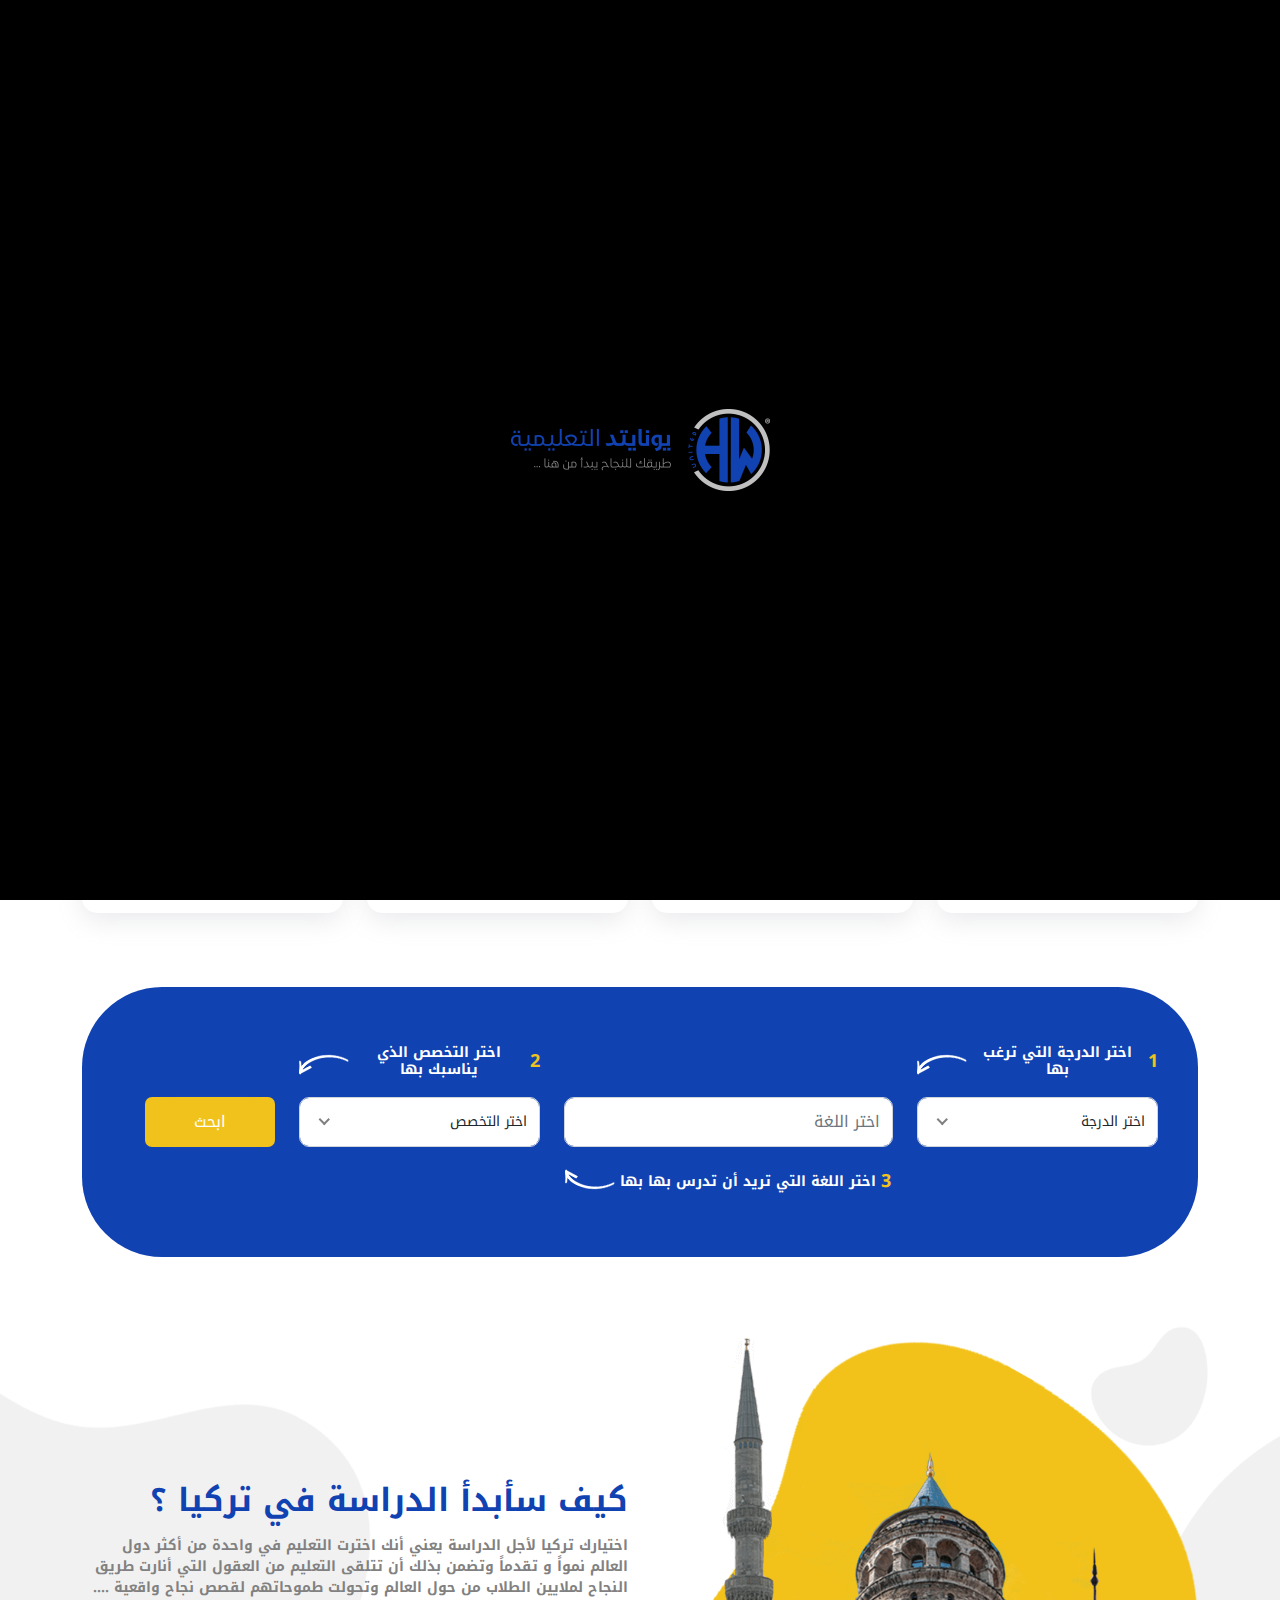
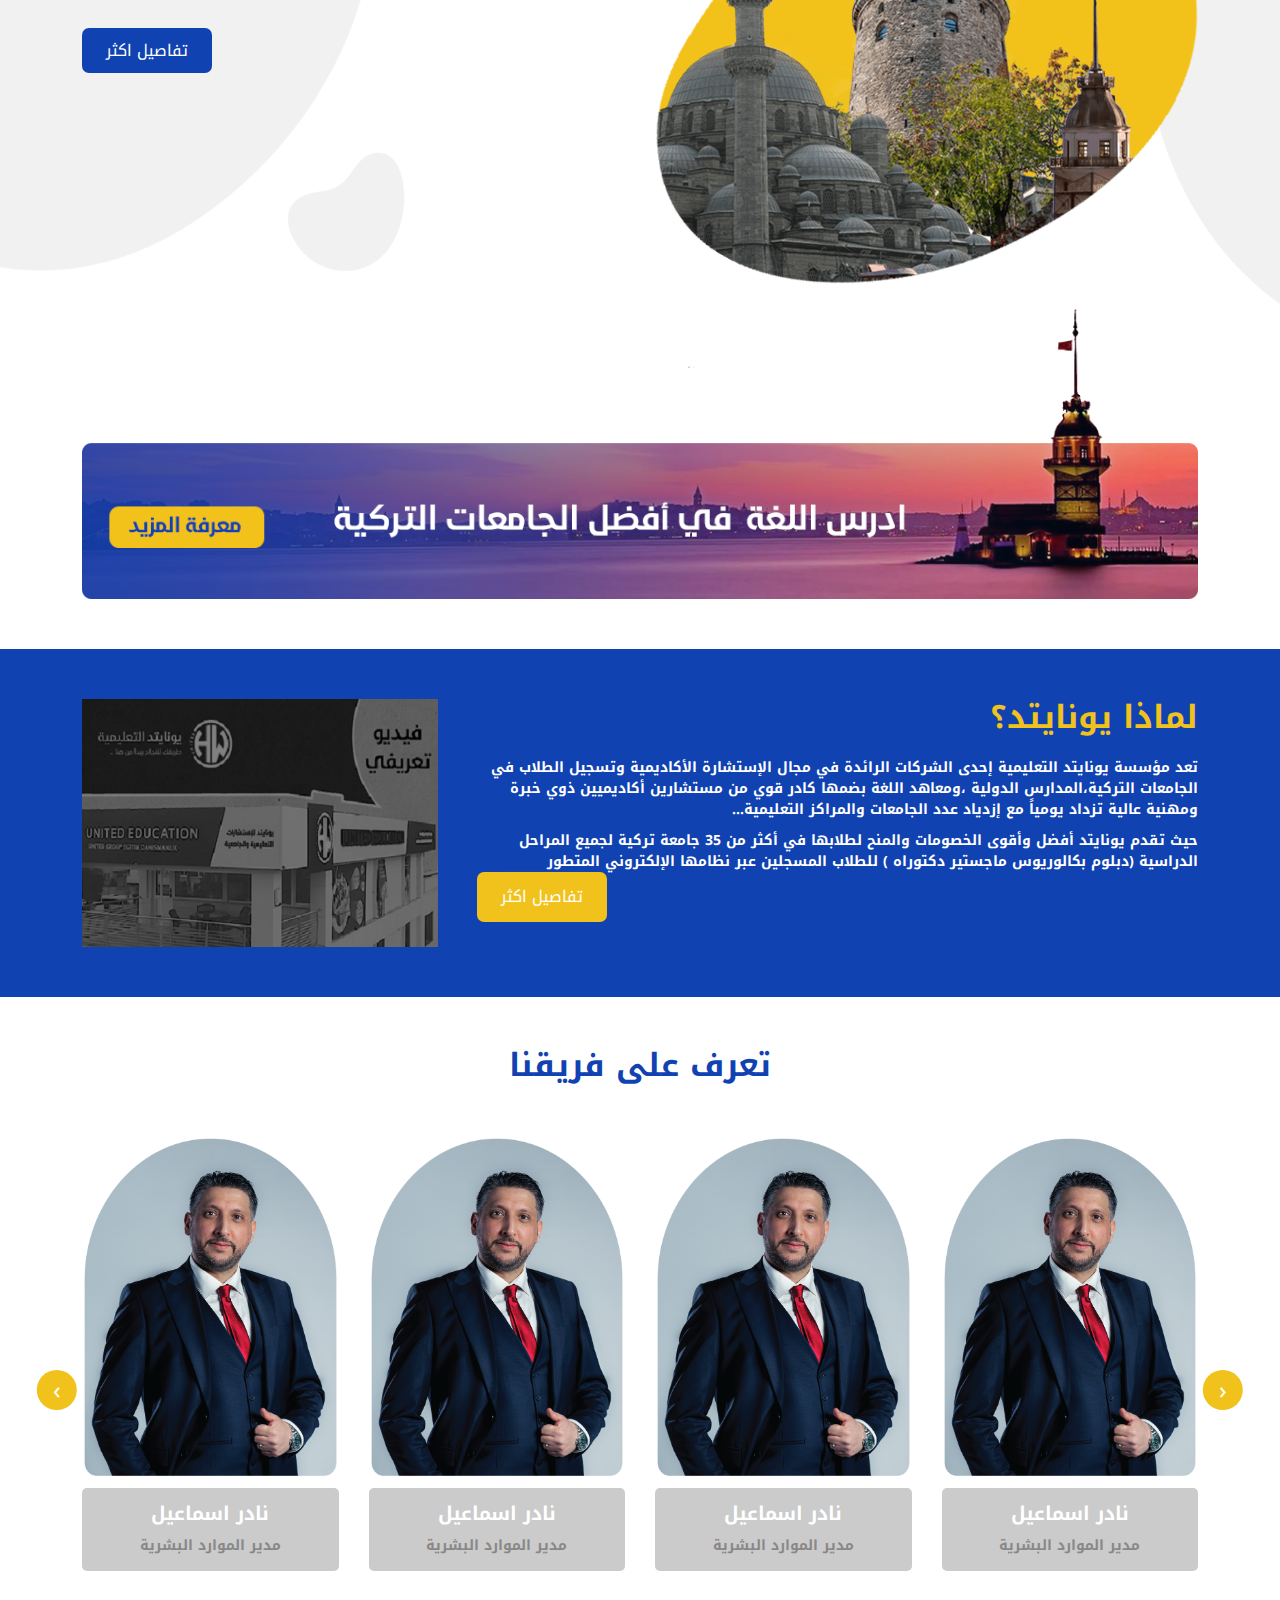
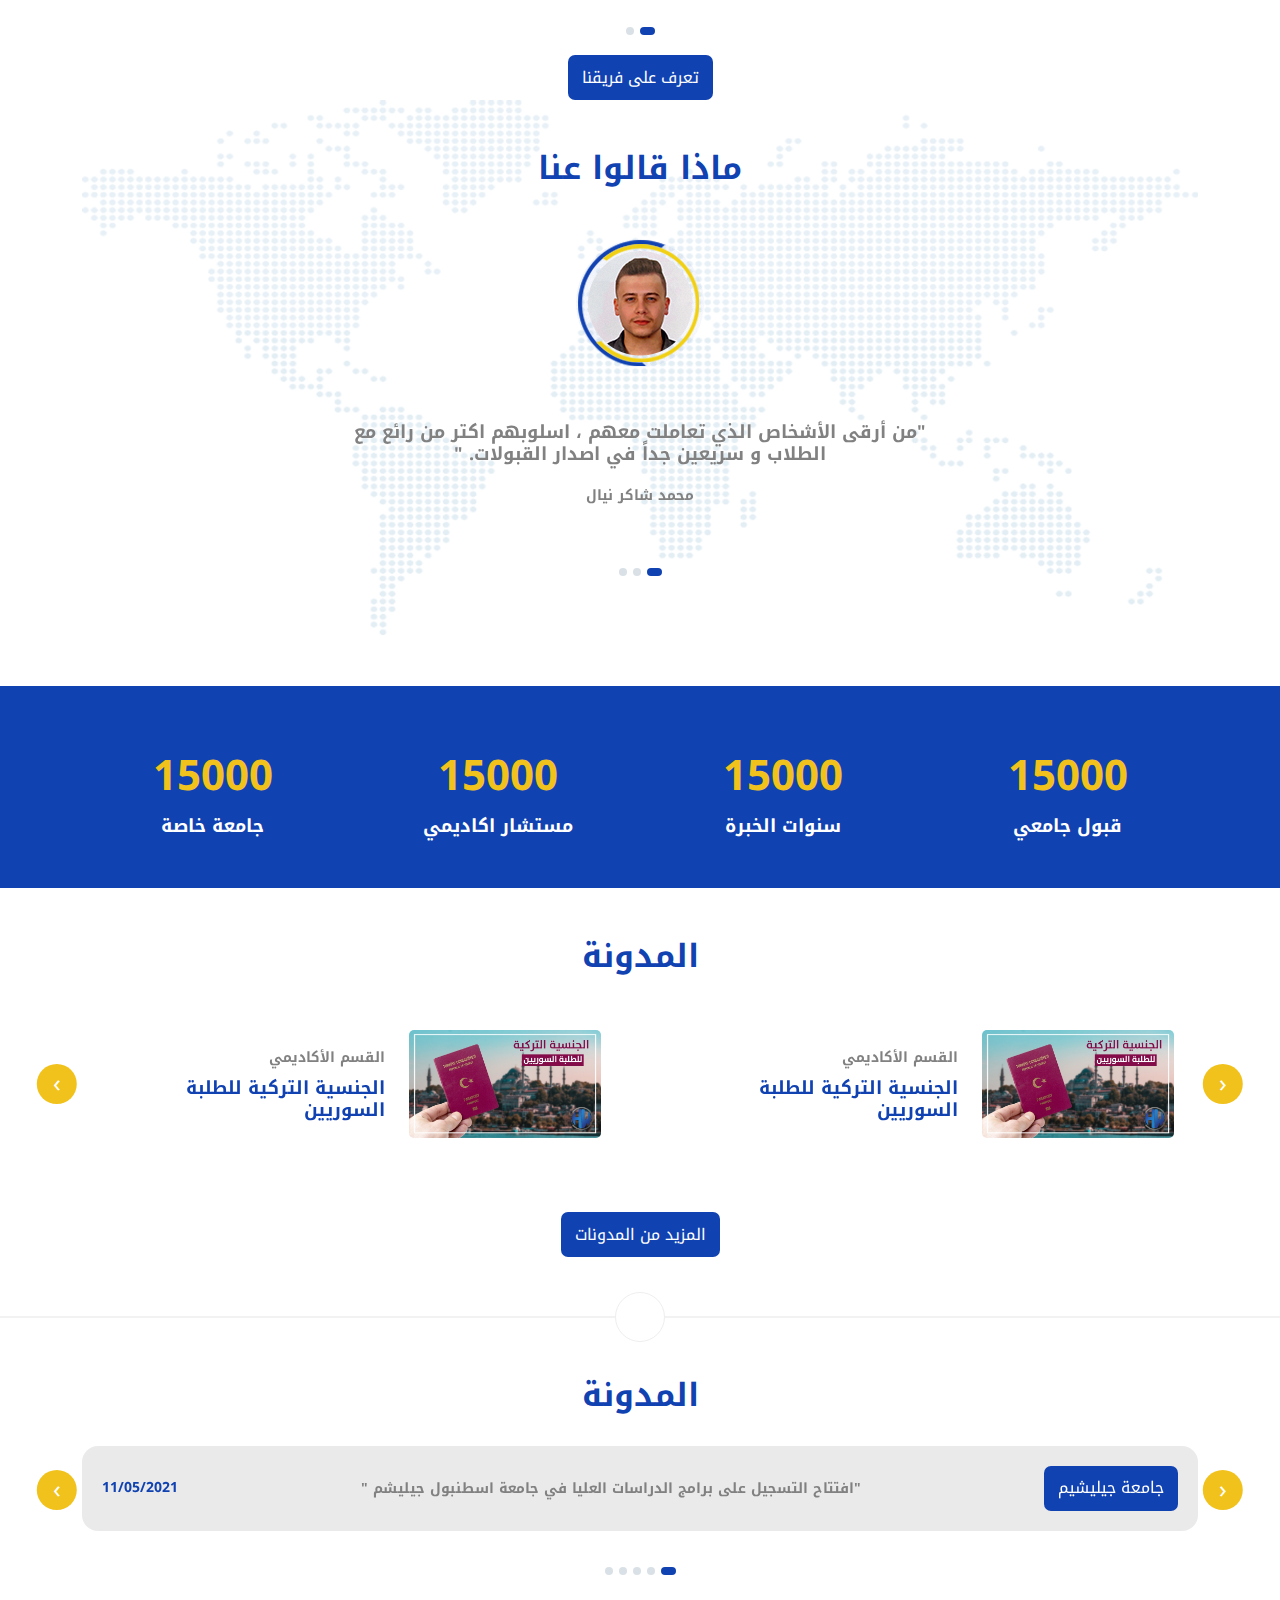
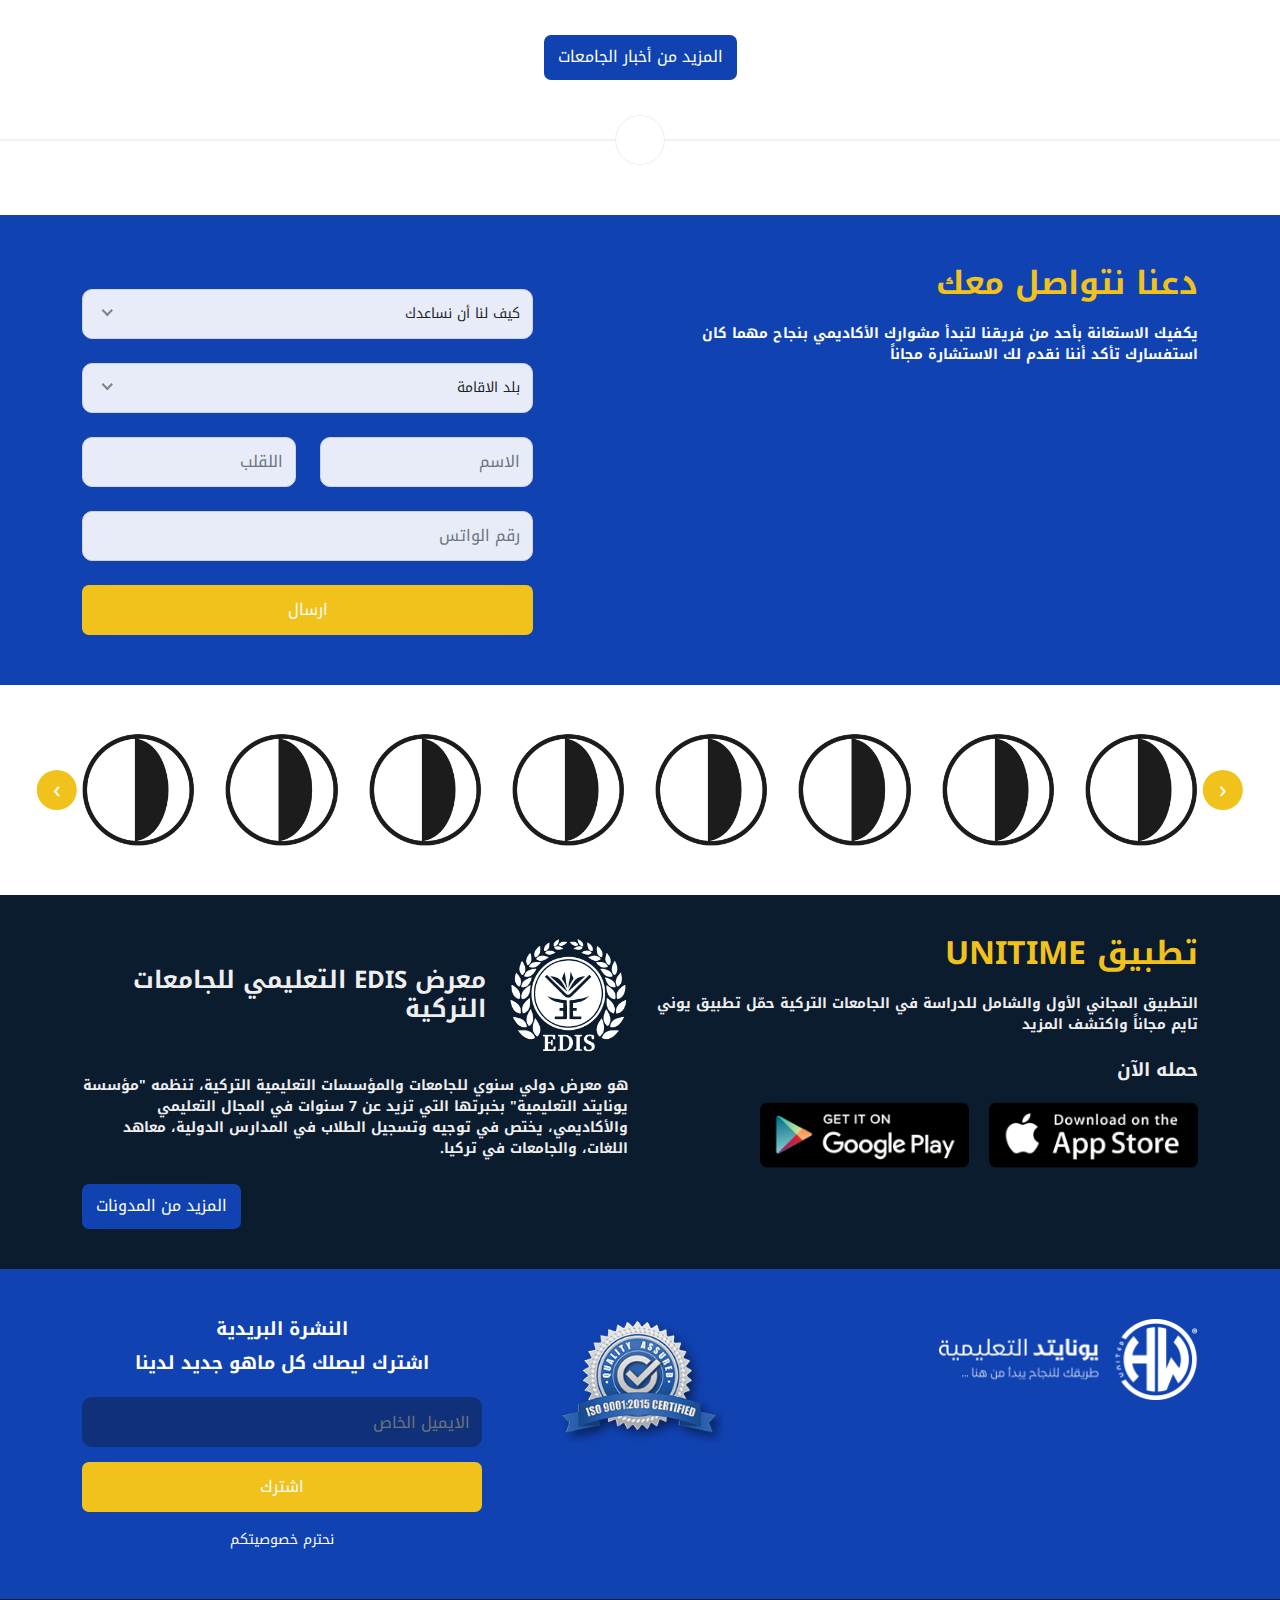
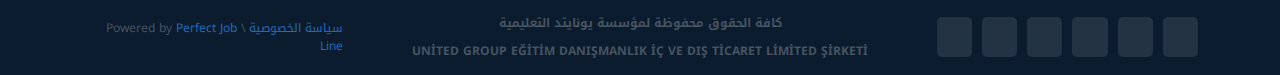
==== index.html @ c36a1b66 "Add files via upload" ====
<!DOCTYPE html>
<html lang="ar" dir="rtl">

<head>
  <meta charset="UTF-8" />
  <meta name="viewport" content="width=device-width, initial-scale=1.0" />
  <meta name="description" content="" />
  <meta http-equiv="X-UA-Compatible" content="IE=edge" />
  <link rel="stylesheet" href="https://cdnjs.cloudflare.com/ajax/libs/font-awesome/6.5.1/css/all.min.css"
    integrity="sha512-DTOQO9RWCH3ppGqcWaEA1BIZOC6xxalwEsw9c2QQeAIftl+Vegovlnee1c9QX4TctnWMn13TZye+giMm8e2LwA=="
    crossorigin="anonymous" referrerpolicy="no-referrer" />
  <link rel="stylesheet" href="./style.css" />
  <link rel="stylesheet" href="./bootstrap/bootstrap.min.css" />
  <link rel="stylesheet" href="./bootstrap/lity.min.css" />
  <link rel="stylesheet" href="./bootstrap/owl.carousel.min.css" />
  <link rel="stylesheet" href="./bootstrap/owl.theme.default.min.css" />
  <link rel="stylesheet" href="https://cdnjs.cloudflare.com/ajax/libs/animate.css/4.1.1/animate.min.css" />
  <link rel="preconnect" href="https://fonts.googleapis.com">
  <link rel="preconnect" href="https://fonts.gstatic.com" crossorigin>
  <link href="https://fonts.googleapis.com/css2?family=Noto+Kufi+Arabic:wght@300;400;500;600;700;800;900&display=swap"
    rel="stylesheet">
  <title>title</title>
</head>

<body id="page-top" class="no-scroll-y">
  <div id="ctn-preloader" class="ctn-preloader">
    <div class="animation-preloader">
      <div class="load_logo">
        <img loading="lazy" src="./img/logo.png" alt="" class="fade-in-top">
      </div>
    </div>
    <div class="loader-section section-left"></div>
    <div class="loader-section section-right"></div>
  </div>

  <div class="offcanvas offcanvas-end" tabindex="-1" id="offcanvasExample" aria-labelledby="offcanvasExampleLabel">

    <div class="offcanvas-header">
      <h5 class="offcanvas-title" id="offcanvasExampleLabel"> <img loading="lazy" src="./img/logo.svg" alt=""
          width="100px" loading="lazy"></h5>
      <button type="button" class="btn-close text-reset" data-bs-dismiss="offcanvas" aria-label="Close"></button>
    </div>
    <div class="offcanvas-body">
      <div class=" offcanvas_body_direction">
        <li><a href="./Training-bags.html">الحقائب التدريبية</a></li>
        <li><a href="./vision.html">المحتوي المرئي</a></li>
        <li><a href="./game-traning.html">الألعاب التدريبية</a></li>
        <li><a href="./game.html">الألعاب الإلكترونية</a></li>
        <li><a href="./story.html"> القصص السيبرانية </a></li>
        <li><a href="./agenda.html">الأجندة</a></li>

        <li><a href="./media-center.html"> المركز الاعلامي</a></li>



      </div>
    </div>

  </div>
  </div>



  <div id="top-bar">
    <div class="container ">
      <div class="row">

        <div class="col-md-6  nobottommargin">

          <!-- Top Links
              ============================================= -->
          <div class="top-links">
            <ul class="ul_nav">
              <li class="embty">
                <a href="#">احجز مقعدك</a>
              </li>
              <li class="embty"><a href="#">كن وكيلنا</a>
              </li>
              <li class="fill"><a href="#">متابعة طلب التسجيل</a>
              </li>

            </ul>
          </div><!-- .top-links end -->

        </div>
        <div class="col-md-6 nobottommargin ">
          <div class="left_nav_top">

            <div class="top-links">
              <ul class="left_nav">
                <li>
                  <a id="listtop" href="tel:+00902129123999" target="_blank">00902129123999</a>
                  <i class="fa-solid fa-phone"></i>
                </li>

                <li>
                  <a id="listtop1" href="mailto:info@unitededucation.com.tr"
                    target="_blank">info@unitededucation.com.tr</a>
                  <i class="fa-solid fa-envelope"></i>
                </li>
              </ul>
            </div>
            <div class="main_nav left_main_nav_top">
              <ul>
                <li class="li">
                  <a href="#" class="a_1">AR </a>
                  <ul class="submenu">
                    <li><a href="#">AR</a></li>
                    <li><a href="#">EN</a></li>
                  </ul>
                  <i class="fa-solid fa-angle-down"></i>
                </li>
              </ul>
            </div>
          </div>


        </div>
      </div>
    </div>

  </div>
  <!--  -->
  <div class="overlay">
    <div class="popup">
      <form action="" id="searchBox-nav">
        <div class="searchBox-nav">
          <input class="searchInput-nav" type="text" name="search" placeholder=" ابحث ...">
          <button class="searchButton-nav" type="button">
            <i class="fa-solid fa-magnifying-glass fa-lg"></i>
          </button>
        </div>
      </form>

    </div>
  </div>




  <div class="container ">
    <nav>
      <div class="nav_bar">
        <a href="index.html">
          <img src="./img/logo.png" alt="" class="logo">
        </a>
        <div class="main_nav">
          <ul class="left_nav_bar">
            <li> الرئيسية</li>
            <li>
              <a href="#">جامعاتنا </a>
              <ul class="submenu submenu_2">
                <div class="row">
                  <div class="col-md-4">
                    <li><a href="#">عرض كافة الجامعات</a></li>
                    <li><a href="#">عرض كافة الجامعات</a></li>
                    <li><a href="#">Services</a></li>
                  </div>
                  <div class="col-md-4">
                    <li><a href="#">عرض كافة الجامعات</a></li>
                    <li><a href="#">عرض كافة الجامعات</a></li>
                    <li><a href="#">Services</a></li>
                  </div>
                  <div class="col-md-4">
                    <li><a href="#">عرض كافة الجامعات</a></li>
                    <li><a href="#">عرض كافة الجامعات</a></li>
                    <li><a href="#">Services</a></li>
                  </div>
                </div>
              </ul>
            </li>
            <li> مدارسنا </li>
            <li> السكن الطلابي </li>
            <li>
              <a href="#">معادلة الشهادات </a>
              <ul class="submenu">
                <li><a href="#">عرض كافة الجامعات</a></li>
                <li><a href="#">عرض كافة الجامعات</a></li>
                <li><a href="#">Services</a></li>
              </ul>
            </li>
            <li> خدماتنا </li>
            <li> الاستديو </li>
            <li> المدونة </li>
            <li> من نحن </li>
            <li> اتصل بنا </li>
            <div class="search-navbar ">
              <i class="fa-solid fa-magnifying-glass fa-lg"></i>
            </div>
          </ul>
        </div>
      </div>
    </nav>
  </div>
  <!--  -->
  <div class="hero">

    <div class=" container  ">
      <div class="row ">
        <div class="col-md-6">
          <img src="./img/students.png" alt="#" class="w-100" />
        </div>
        <div class="col-md-6">
          <h1 class="mtop1"> الموقع العربي الأول المختص بالدراسة في تركيا للطلاب العرب</h1>
          <div class="flex_btn">
            <a href="#" class="button_hero_1"><i class="fa-solid fa-building-columns"></i> <span>سجل
                الان</span></a>
            <a href="#" class="button_hero"><i class="fa-solid fa-bag-shopping"></i><span>خدماتنا</span></a>
          </div>
        </div>
      </div>
    </div>

  </div>



  <!--  -->





  <section id="content" class="">
    <div class="content-wrap">
      <div class="container ">

        <div class="row grid-container" data-layout="masonry"
          style="overflow: visible; position: relative; height: 254px;">
          <div class="col-lg-3   mb-4">
            <div class="flip-card text-center">
              <div class="flip-card-front  unitedcolor1">
                <div class="flip-card-inner">
                  <div class="card_home">
                    <div class="card-body">
                      <img alt="تحصيل القبولات الجامعية مجاناً" src="./img/globe.png" class="">
                      <h4 class="card-title">تحصيل القبولات الجامعية مجاناً</h4>
                    </div>
                  </div>
                </div>
              </div>
              <div class="flip-card-back   unitedcolor">
                <div class="flip-card-inner">
                  <p class="mb-2 ">على الطالب فقط أن يرسل إلينا صور الوثائق المطلوبة للتسجيل ونحن نحصل له القبول في
                    الجامعة المناسبة له مجاناً</p>
                </div>
              </div>
            </div>
          </div>

          <div class="col-lg-3  mb-4">
            <div class="flip-card text-center top-to-bottom">
              <div class="flip-card-front   unitedcolor1">
                <div class="flip-card-inner">
                  <div class="card_home">
                    <div class="card-body">
                      <img alt="تأمين السكنات الطلابية" src="./img/address.png">

                      <h4 class="card-title">تأمين السكنات الطلابية</h4>
                    </div>
                  </div>
                </div>
              </div>
              <div class="flip-card-back  unitedcolor">
                <div class="flip-card-inner">
                  <p class="mb-2 ">يقوم فريقنا المتخصص في شؤون السكن بالتواصل مع طلابنا المقبولين في الجامعات
                    لاقتراح
                    السكنات الطلابية وإتمام عملية حجز السكن قبل قدوم الطالب</p>
                </div>
              </div>
            </div>
          </div>



          <div class="col-lg-3  mb-4">
            <div class="flip-card text-center ">
              <div class="flip-card-front   unitedcolor1">
                <div class="flip-card-inner">
                  <div class="card_home">
                    <div class="card-body">
                      <img alt="الإقامة الطلابية" src="./img/passport.png">


                      <h4 class="card-title">الإقامة الطلابية</h4>
                    </div>
                  </div>
                </div>
              </div>
              <div class="flip-card-back unitedcolor">
                <div class="flip-card-inner">
                  <p class="mb-2 ">قسم الشؤون القانونية المتخصص والخبير بالقوانين التركية يحرص على تقديم طلبات
                    الإقامة
                    لكافة الطلاب المسجلين ويتم ترتيب ملف الإقامة بشكل كامل قبل تقديمه للجامعة أو لإدارة الهجرة .</p>
                </div>
              </div>
            </div>
          </div>

          <div class="col-lg-3  mb-4">
            <div class="flip-card text-center top-to-bottom">
              <div class="flip-card-front  unitedcolor1">
                <div class="flip-card-inner">
                  <div class="card_home">
                    <div class="card-body">
                      <img alt="معادلة الشهادات الجامعية" src="./img/certificate.png">

                      <h4 class="card-title ">معادلة الشهادات الجامعية</h4>
                    </div>
                  </div>
                </div>
              </div>
              <div class="flip-card-back unitedcolor">
                <div class="flip-card-inner">
                  <p class="mb-2 ">يتولى فريقنا معادلة الشهادات الجامعية الصادرة من خارج تركيا ليتمكن أصحابها من
                    مزاولة
                    العمل داخل أراضي الجمهورية التركية وفق القوانين الرسمية .</p>
                </div>
              </div>
            </div>
          </div>
        </div>
      </div>
    </div>
  </section>

  <!--  -->

  <div class=" container">
    <div class="  promo">
      <form action="" id="">
      <div class="row align-items-center ">
        <div class="col-md-3    "> 
          <h5> 
            <span class="num">1</span> اختر الدرجة التي ترغب
            بها<img src="./img/arrow-search.png" alt="arrow" class="arrow">
          </h5>
        </div>
        <div class="col-md-4   "></div>
        <div class="col-md-3   ">
            <h5> 
              <span class="num">2</span> اختر التخصص الذي يناسبك
              بها<img src="./img/arrow-search.png" alt="arrow" class="arrow">
            </h5>
        </div>
        <div class="col-md-2 "></div>
        <div class="col-md-3 ">
<div class="position-relative">
  <select class="form-control" id="level">
    <option value="0">اختر الدرجة</option>
    <option value="1">بكالوريوس</option>
    <option value="2">ماجستير بإطروحة</option>
    <option value="3">ماجستير أون لاين</option>
    <option value="4">دكتوراه</option>

  </select>
</div>
         


        </div>
        <div class="col-md-4  ">
            <input type="text" class="form-control" id="justAnotherInputBox" placeholder="اختر اللغة">
        </div>
        <div class="col-md-3  ">
          <div class="position-relative">
            <select class="form-control" id="major"  aria-hidden="true">
              <option value="0">اختر التخصص</option>
              <option value="اقتصاد الإنتاج">اقتصاد الإنتاج</option>
              <option value="اقتصاد الطاقة و المالية">اقتصاد الطاقة و المالية</option>
              <option value="علوم الحركة و التدريب">علوم الحركة و التدريب</option>
            </select>
          </div>
                   
          
         
        </div>
        <div class="col-md-2 center ">
          <a href="#" class="button_hero"><i class="fa-solid fa-magnifying-glass"></i><span>ابحث</span></a>
        </div>
        <div class="col-md-3"></div>
        <div class="col-md-4">
         
            <h5> 
              <span class="num">3</span> اختر اللغة التي تريد أن تدرس بها
              بها<img src="./img/arrow-search1.png" alt="arrow" class="arrow">
            </h5>
        </div>

      </div>
      </form>
    </div>
  </div>

  <!--  -->

  <div class="about">

    <div class=" container ">
      <div class="row col-mb-50 mb-0">
        <div class="col-md-6">
          <img alt="#" src="./img/start.png" class="img_about ">
        </div>
        <div class="col-md-6">
          <div class="left_about">
            <h2 class="h2">كيف سأبدأ الدراسة في تركيا ؟</h2>
            <p class="p">اختيارك تركيا لأجل الدراسة يعني أنك اخترت التعليم في واحدة من أكثر دول العالم نمواً و تقدماً
              وتضمن بذلك أن
              تتلقى التعليم من العقول التي أنارت طريق النجاح لملايين الطلاب من حول العالم وتحولت طموحاتهم لقصص نجاح
              واقعية
              ....</p>
            <a href="#" class="button_hero_1"><i class="fa-solid fa-info"></i><span>تفاصيل اكثر</span></a>
          </div>

        </div>
      </div>
      <!--  -->

    </div>
  </div>

  <div class=" container ">

    <div class="row">
      <div class="col-md-12">
        <a href="#" class="">
          <img alt="#" src="./img/study-languages-in-turkey.png" class="about2_img">
        </a>
      </div>
    </div>
  </div>


  <!--  -->
  <div class="about3">

    <div class="container">
      <div class="row ">

        <div class="col-md-8   ">
          <h2 class="h2">لماذا يونايتد؟</h2>
          <p class="p">تعد مؤسسة يونايتد التعليمية إحدى
            الشركات الرائدة في مجال الإستشارة الأكاديمية وتسجيل الطلاب في الجامعات التركية،المدارس الدولية ،ومعاهد اللغة
            بضمها كادر قوي من مستشارين أكاديميين ذوي خبرة ومهنية عالية تزداد يومياً مع إزدياد عدد الجامعات والمراكز
            التعليمية...</p>
          <p class="p">حيث تقدم يونايتد أفضل وأقوى الخصومات
            والمنح لطلابها في أكثر من 35 جامعة تركية لجميع المراحل الدراسية (دبلوم بكالوريوس ماجستير دكتوراه ) للطلاب
            المسجلين عبر نظامها الإلكتروني المتطور</p>
          <a href="#" class="button_hero "><i class="fa-solid fa-info"></i><span>تفاصيل اكثر</span></a>

        </div>

        <div class="col-md-4">
          <img alt="#" src="./img/1.png" class="about2_img">

        </div>
      </div>
    </div>
  </div>

  <!--  -->

  <div class="team">
    <div class="container">
      <h2 class="text-center h2">
        تعرف على فريقنا
      </h2>
      <div class="owl-carousel owl_carousel owl-theme">
        <!--  -->
        <div class="item">
          <div class="team-item">
            <div class="team-image">
              <a href="#">
                <img alt="" src="./img/team.png"  class="">
              </a>
            </div>
            <div class="team_desc">
              <h3>نادر اسماعيل </h3>
              <p>مدير الموارد البشرية </p>
            </div>
          </div>
        </div>
        <!--  -->
        <!--  -->
        <div class="item">
          <div class="team-item">
            <div class="team-image">
              <a href="#">
                <img alt="" src="./img/team.png"  class="">
              </a>
            </div>
            <div class="team_desc">
              <h3>نادر اسماعيل </h3>
              <p>مدير الموارد البشرية </p>
            </div>
          </div>
        </div>
        <!--  -->
        <!--  -->
        <div class="item">
          <div class="team-item">
            <div class="team-image">
              <a href="#">
                <img alt="" src="./img/team.png"  class="">
              </a>
            </div>
            <div class="team_desc">
              <h3>نادر اسماعيل </h3>
              <p>مدير الموارد البشرية </p>
            </div>
          </div>
        </div>
        <!--  -->
        <!--  -->
        <div class="item">
          <div class="team-item">
            <div class="team-image">
              <a href="#">
                <img alt="" src="./img/team.png"  class="">
              </a>
            </div>
            <div class="team_desc">
              <h3>نادر اسماعيل </h3>
              <p>مدير الموارد البشرية </p>
            </div>
          </div>
        </div>
        <!--  -->
        <!--  -->
        <div class="item">
          <div class="team-item">
            <div class="team-image">
              <a href="#">
                <img alt="" src="./img/team.png"  class="">
              </a>
            </div>
            <div class="team_desc">
              <h3>نادر اسماعيل </h3>
              <p>مدير الموارد البشرية </p>
            </div>
          </div>
        </div>
        <!--  -->
        <!--  -->
        <div class="item">
          <div class="team-item">
            <div class="team-image">
              <a href="#">
                <img alt="" src="./img/team.png"  class="">
              </a>
            </div>
            <div class="team_desc">
              <h3>نادر اسماعيل </h3>
              <p>مدير الموارد البشرية </p>
            </div>
          </div>
        </div>
        <!--  -->
        <!--  -->
        <div class="item">
          <div class="team-item">
            <div class="team-image">
              <a href="#">
                <img alt="" src="./img/team.png"  class="">
              </a>
            </div>
            <div class="team_desc">
              <h3>نادر اسماعيل </h3>
              <p>مدير الموارد البشرية </p>
            </div>
          </div>
        </div>
        <!--  -->
        <!--  -->
        <div class="item">
          <div class="team-item">
            <div class="team-image">
              <a href="#">
                <img alt="" src="./img/team.png"  class="">
              </a>
            </div>
            <div class="team_desc">
              <h3>نادر اسماعيل </h3>
              <p>مدير الموارد البشرية </p>
            </div>
          </div>
        </div>
        <!--  -->
      </div>
      <a href="#" class="button_hero_1 "><i class="fa-solid fa-info"></i><span>تعرف على فريقنا</span></a>

    </div>
  </div>
  <!--  -->

  <div class="container">
    <div class="map">
      <h2 class="text-center h2">
        ماذا قالوا عنا
      </h2>
      <div class="map_content">
        <div class="owl-carousel   owl_carousel_2 owl-theme">
          <!--  -->
          <div class="item">
            <div class="map_desc">
              <img alt="" src="./img/stu3.png"  class="">
              <div class="map_desc">
                <h3>من أرقى الأشخاص الذي تعاملت معهم ، اسلوبهم اكتر من رائع مع الطلاب و سريعين جداً في اصدار القبولات.
                </h3>
                <p> محمد شاكر نيال</p>
              </div>
            </div>
          </div>
          <!--  -->
          <!--  -->
          <div class="item">
            <div class="map_desc">
              <img alt="" src="./img/stu3.png"  class="">
              <div class="map_desc">
                <h3>من أرقى الأشخاص الذي تعاملت معهم ، اسلوبهم اكتر من رائع مع الطلاب و سريعين جداً في اصدار القبولات.
                </h3>
                <p> محمد شاكر نيال</p>
              </div>
            </div>
          </div>
          <!--  -->
          <!--  -->
          <div class="item">
            <div class="map_desc">
              <img alt="" src="./img/stu3.png"  class="">
              <div class="map_desc">
                <h3>من أرقى الأشخاص الذي تعاملت معهم ، اسلوبهم اكتر من رائع مع الطلاب و سريعين جداً في اصدار القبولات.
                </h3>
                <p> محمد شاكر نيال</p>
              </div>
            </div>
          </div>
          <!--  -->
          <!--  -->

        </div>
      </div>
    </div>
  </div>
  <!--  -->

  <div class="about3">

    <div class="container">
      <div class="row ">

        <div class="col-md-3   ">
          <div class="card_number">
            <i class="fa-solid fa-address-card"></i>
            <h2>15000</h2>
            <h3>قبول جامعي</h3>
          </div>
        </div>
        <div class="col-md-3   ">
          <div class="card_number">
            <i class="fa-regular fa-star"></i>
            <h2>15000</h2>
            <h3>سنوات الخبرة</h3>
          </div>
        </div>
        <div class="col-md-3   ">
          <div class="card_number">
            <i class="fa-solid fa-user-large"></i>
            <h2>15000</h2>
            <h3>مستشار اكاديمي</h3>
          </div>
        </div>
        <div class="col-md-3   ">
          <div class="card_number">
            <i class="fa-solid fa-building-columns"></i>
            <h2>15000</h2>
            <h3>جامعة خاصة</h3>
          </div>
        </div>
      </div>
    </div>
  </div>

<!--  -->


<div class="blogs">

  <div class="container">
    <h2 class="text-center h2">
      المدونة
    </h2>
    <div class="owl-carousel owl_carousel3 owl-theme">
      <!--  -->
      <div class="item">
        <div class="blogs_card">
          <div class="grid-inner row align-items-center no-gutters p-4">
            <div class="entry-image col-md-5 mb-md-0">
              <a href="#">
                 <img alt=" " src="./img/araicha.jpeg" class=" ">
              </a>
            </div>
            <div class="col-md-7 pl-md-4">
              <a href="#" class="blogs_card_title">
                <p> القسم الأكاديمي</p>
                <h4>الجنسية التركية للطلبة السوريين</h4>
              </a>
            
            </div>
          </div>
        </div>
      </div>
      <!--  -->
      <!--  -->
      <div class="item">
        <div class="blogs_card">
          <div class="grid-inner row align-items-center no-gutters p-4">
            <div class="entry-image col-md-5 mb-md-0">
              <a href="#">
                 <img alt=" " src="./img/araicha.jpeg" class=" ">
              </a>
            </div>
            <div class="col-md-7 pl-md-4">
              <a href="#" class="blogs_card_title">
                <p> القسم الأكاديمي</p>
                <h4>الجنسية التركية للطلبة السوريين</h4>
              </a>
            
            </div>
          </div>
        </div>
      </div>
      <!--  -->
      <!--  -->
      <div class="item">
        <div class="blogs_card">
          <div class="grid-inner row align-items-center no-gutters p-4">
            <div class="entry-image col-md-5 mb-md-0">
              <a href="#">
                 <img alt=" " src="./img/araicha.jpeg" class=" ">
              </a>
            </div>
            <div class="col-md-7 pl-md-4">
              <a href="#" class="blogs_card_title">
                <p> القسم الأكاديمي</p>
                <h4>الجنسية التركية للطلبة السوريين</h4>
              </a>
            
            </div>
          </div>
        </div>
      </div>
      <!--  -->
      <!--  -->
      <div class="item">
        <div class="blogs_card">
          <div class="grid-inner row align-items-center no-gutters p-4">
            <div class="entry-image col-md-5 mb-md-0">
              <a href="#">
                 <img alt=" " src="./img/araicha.jpeg" class=" ">
              </a>
            </div>
            <div class="col-md-7 pl-md-4">
              <a href="#" class="blogs_card_title">
                <p> القسم الأكاديمي</p>
                <h4>الجنسية التركية للطلبة السوريين</h4>
              </a>
            
            </div>
          </div>
        </div>
      </div>
      <!--  -->
      <!--  -->
      <div class="item">
        <div class="blogs_card">
          <div class="grid-inner row align-items-center no-gutters p-4">
            <div class="entry-image col-md-5 mb-md-0">
              <a href="#">
                 <img alt=" " src="./img/araicha.jpeg" class=" ">
              </a>
            </div>
            <div class="col-md-7 pl-md-4">
              <a href="#" class="blogs_card_title">
                <p> القسم الأكاديمي</p>
                <h4>الجنسية التركية للطلبة السوريين</h4>
              </a>
            
            </div>
          </div>
        </div>
      </div>
      <!--  -->
    </div>
      <a href="#" class="button_hero_1 "><i class="fa-solid fa-info"></i><span> المزيد من المدونات</span></a>
    </div>
</div>

<div class="divider   "><div class="i"><i class="fa-regular fa-thumbs-up"></i></div></div>


<div class="news">
  <div class="container">
    <h2 class="text-center h2">
      المدونة
    </h2>
    <div class="owl-carousel owl_carousel4 owl-theme">
      <!--  -->
      <div class="item">
        <div class="news_card">
      <a href="#" class="button_hero_1 "><i class="fa-solid fa-info"></i><span> جامعة جيليشيم</span></a>
      <p>افتتاح التسجيل على برامج الدراسات العليا في جامعة اسطنبول جيليشم </p>
      <h6>11/05/2021</h6>
        </div>
      </div>
      <!--  -->
      <!--  -->
      <div class="item">
        <div class="news_card">
      <a href="#" class="button_hero_1 "><i class="fa-solid fa-info"></i><span> جامعة جيليشيم</span></a>
      <p>افتتاح التسجيل على برامج الدراسات العليا في جامعة اسطنبول جيليشم </p>
      <h6>11/05/2021</h6>
        </div>
      </div>
      <!--  -->
      <!--  -->
      <div class="item">
        <div class="news_card">
      <a href="#" class="button_hero_1 "><i class="fa-solid fa-info"></i><span> جامعة جيليشيم</span></a>
      <p>افتتاح التسجيل على برامج الدراسات العليا في جامعة اسطنبول جيليشم </p>
      <h6>11/05/2021</h6>
        </div>
      </div>
      <!--  -->
      <!--  -->
      <div class="item">
        <div class="news_card">
      <a href="#" class="button_hero_1 "><i class="fa-solid fa-info"></i><span> جامعة جيليشيم</span></a>
      <p>افتتاح التسجيل على برامج الدراسات العليا في جامعة اسطنبول جيليشم </p>
      <h6>11/05/2021</h6>
        </div>
      </div>
      <!--  -->
      <!--  -->
      <div class="item">
        <div class="news_card">
      <a href="#" class="button_hero_1 "><i class="fa-solid fa-info"></i><span> جامعة جيليشيم</span></a>
      <p>افتتاح التسجيل على برامج الدراسات العليا في جامعة اسطنبول جيليشم </p>
      <h6>11/05/2021</h6>
        </div>
      </div>
      <!--  -->
    </div>
    <a href="#" class="button_hero_1 "><i class="fa-solid fa-info"></i><span> المزيد من أخبار الجامعات</span></a>
  </div>
</div>

      <!--  -->
<div class="divider"><div class="i" onclick="scrollToTop()"><i class="fa-solid fa-angle-up"></i></div></div>

<!--  -->
<div class="about3 about_4">

  <div class="container">
    <div class="row ">

      <div class="col-md-6 ">
        <h2 class="h2">
          دعنا نتواصل معك</h2>
        <p class="p">يكفيك الاستعانة بأحد من فريقنا لتبدأ مشوارك الأكاديمي بنجاح مهما كان استفسارك تأكد أننا نقدم لك الاستشارة مجاناً
        </p>
      </div>
      <div class="col-md-1 "></div>
        <div class="col-md-5">
          <form action="" id="">
            <div class="row">
              <div class="col-md-12 m_t">
                <select class="form-control" id="major"  aria-hidden="true">
                <option value="0">كيف لنا أن نساعدك</option>
                <option value="اقتصاد الإنتاج">اقتصاد الإنتاج</option>
                <option value="اقتصاد الطاقة و المالية">اقتصاد الطاقة و المالية</option>
                <option value="علوم الحركة و التدريب">علوم الحركة و التدريب</option>
              </select>
             </div>
              <div class="col-md-12 m_t">
                <select class="form-control" id="major"  aria-hidden="true">
                  <option value="0">بلد الاقامة</option>
                  <option value="اقتصاد الإنتاج">اقتصاد الإنتاج</option>
                  <option value="اقتصاد الطاقة و المالية">اقتصاد الطاقة و المالية</option>
                  <option value="علوم الحركة و التدريب">علوم الحركة و التدريب</option>
                </select>
              </div>
              <div class="col-md-6 m_t">
              <input type="text" class="form-control" id="justAnotherInputBox" placeholder="الاسم">
            </div>
            <div class="col-md-6 m_t">
              <input type="text" class="form-control" id="justAnotherInputBox" placeholder="اللقلب">
            </div>
            <div class="col-md-12 m_t">
              <input type="text" class="form-control" id="justAnotherInputBox" placeholder="رقم الواتس">
            </div>
            <div class="col-md-12 m_t">
              <a href="#" class="button_hero w-100"><i class="fa-regular fa-paper-plane"></i><span> ارسال</span></a>
            </div>
          </div>
          </form>
       
    </div>

    </div>
  </div>
</div>
<!--  -->
<div class="logos">
  <div class="container">
    <div class="owl-carousel owl_carousel5 owl-theme">
       <!--  -->
       <div class="item">
        <div class="img_logos">
          <img alt=" " src="./img/Near-East-University-logo.png" class=" ">
        </div>
     </div>
     <!--  -->
     <!--  -->
     <div class="item">
       <div class="img_logos">
        <img alt=" " src="./img/Near-East-University-logo.png" class=" ">
       </div>
    </div>
     <!--  -->
     <!--  -->
     <div class="item">
       <div class="img_logos">
        <img alt=" " src="./img/Near-East-University-logo.png" class=" ">
       </div>
    </div>
     <!--  -->
     <!--  -->
     <div class="item">
       <div class="img_logos">
        <img alt=" " src="./img/Near-East-University-logo.png" class=" ">
       </div>
    </div>
     <!--  -->
     <!--  -->
     <div class="item">
       <div class="img_logos">
        <img alt=" " src="./img/Near-East-University-logo.png" class=" ">
       </div>
    </div>
     <!--  -->
      <!--  -->
      <div class="item">
         <div class="img_logos">
          <img alt=" " src="./img/Near-East-University-logo.png" class=" ">
        </div>
      </div>
      <!--  -->
      <!--  -->
      <div class="item">
        <div class="img_logos">
          <img alt=" " src="./img/Near-East-University-logo.png" class=" ">
        </div>
     </div>
      <!--  -->
      <!--  -->
      <div class="item">
        <div class="img_logos">
          <img alt=" " src="./img/Near-East-University-logo.png" class=" ">
        </div>
     </div>
      <!--  -->
      <!--  -->
      <div class="item">
        <div class="img_logos">
          <img alt=" " src="./img/Near-East-University-logo.png" class=" ">
        </div>
     </div>
      <!--  -->
      <!--  -->
      <div class="item">
        <div class="img_logos">
          <img alt=" " src="./img/Near-East-University-logo.png" class=" ">
        </div>
     </div>
      <!--  -->
    </div>
  </div>
</div>
<!--  -->


  <footer >

    <div class="footer">

  <div class="container">
    <div class="row row2">

      <div class="col-md-6 ">
        <h2 class="h2">
          تطبيق UNITIME</h2>
        <p class="p">  
          التطبيق المجاني الأول والشامل للدراسة في الجامعات التركية حمّل تطبيق يوني تايم مجاناً واكتشف المزيد 
        </p>
        <div class="download_app">
          <h3>حمله الآن</h3>
          <div class="row_download_app">
            <div class="">
              <img src="./img/app.png" alt="">
            </div>
            <div class=" ">
              <img src="./img/andapp.png" alt="">
            </div>
          </div>
        </div>
      </div>
      <div class="col-md-6 ">
          <div class="row row_3_footer align-items-center">
            <div class="col-md-3">
              <img src="./img/edis-white-logo.png" alt="">
            </div>
            <div class="col-md-9">
              <h5>معرض EDIS التعليمي للجامعات التركية
              </h5>
            </div>
            <div class="col-md-12">
               <p>هو معرض دولي سنوي للجامعات والمؤسسات التعليمية التركية، تنظمه "مؤسسة يونايتد التعليمية" بخبرتها التي تزيد عن 7 سنوات في المجال التعليمي والأكاديمي، يختص في توجيه وتسجيل الطلاب في المدارس الدولية، معاهد اللغات، والجامعات في تركيا.</p>
      <a href="#" class="button_hero_1 "><i class="fa-solid fa-info"></i><span> المزيد من المدونات</span></a>
    </div>
          </div>
      </div>
        

    </div>
  </div>
    </div>
    <!--  -->

    <div class="about3 about_5">

      <div class="container">
        <div class="row ">
    
          <div class="col-md-5 ">
            <img src="./img/uitedwhitelogo.png" alt="" class="uitedwhitelogo">
          </div>
          <div class="col-md-2 ">
            <img src="./img/isologo.png" alt="" class="isologo">
          </div>
          <div class="col-md-5 ">
        <div class="about_5_form ">
            <form action="" id="form_footer" >
            <h2 class="h2">
              النشرة البريدية</h2>
            <p class="p" >اشترك ليصلك كل ماهو جديد لدينا </p>
            <input type="text" class="form-control" id="justAnotherInputBox" placeholder="الايميل الخاص">
            <a href="#" class="button_hero w-100"><i class="fa-regular fa-paper-plane"></i><span> اشترك</span></a>
            <h6 class="p_2">نحترم خصوصيتكم</h6>
          </form>
           </div>
          </div>
       
      </div>
      </div>
    </div>
    <div class="copy_right_main">
      <div class="container">
    <div class="copy_right">
  <div class="row align-items-center">
    <div class="col-md-3">
      <div class="gap-flex ">
        <a href="#" class="icon_footer"><i class="fa-brands fa-instagram"></i></a>
        <a href="#" class="icon_footer"><i class="fa-brands fa-x-twitter"></i></a>
        <a href="#" class="icon_footer"><i class="fa-brands fa-tiktok"></i></a>
        <a href="#" class="icon_footer"><i class="fa-brands fa-snapchat"></i></a>
        <a href="#" class="icon_footer"><i class="fa-brands fa-linkedin-in"></i></a>
        <a href="#" class="icon_footer"><i class="fa-brands fa-apple"></i></a>
      </div>
    </div>
    <div class="col-md-6">
      <div class="copy_right_center">
        <p>كافة الحقوق محفوظة لمؤسسة يونايتد التعليمية</p>
        <p>UNİTED GROUP EĞİTİM DANIŞMANLIK İÇ VE DIŞ TİCARET LİMİTED ŞİRKETİ</p>
      </div>
    </div>
    <div class="col-md-3">
      <div class="copy_right_text ">
        <a   href="#">سياسة الخصوصية</a> \ 
          Powered by <a   href="#">Perfect Job Line</a>			 
         </div>
    </div>
  </div>
</div>
</div>
</div>

    <!--  -->
  </footer>  


  <!-- <footer class="footer_top">
    <div class="container">
      <div class="row">
        <div class="col-md-4">
          <div class="logo-footer wow animate__fadeInLeft animate__animated">
            <img src="./img/logo.svg" alt="logo">
            <p class="wow animate__fadeInUp  animate__animated"> تعد الاعاب التدريبيه اداه فعاله فى تعليم الاطفال
              واليافعين اساسيات الامن الرقم ومبدائ البرمجه ولغاتها و تستمد هذه الالعاب فاعليتها من كونها تضمن تحقيق اقصى
              انتباه وتركيز للطالب نظرا لاعتمادها على عنصر التشويق والتريه ف فالطالب يحصل على المعلومه من خلال اطار
              ترفيهى
              وهوا ما يحول دون الشعور بالملل خلال التدريب </p>
            <div class="gap-flex ">
              <a href="#" class="wow animate__fadeInUp  animate__animated"><i class="fa-brands fa-instagram"></i></a>
              <a href="#" class="wow animate__fadeInUp  animate__animated"><i class="fa-brands fa-x-twitter"></i></a>
              <a href="#" class="wow animate__fadeInUp  animate__animated"><i class="fa-brands fa-tiktok"></i></a>
              <a href="#" class="wow animate__fadeInUp  animate__animated"><i class="fa-brands fa-snapchat"></i></a>
            </div>
          </div>
        </div>


        <div class="col-md-2">
          <div class="ul-footer wow animate__fadeInLeft animate__animated">
            <h4>تعرف علينا</h4>
            <ul>
              <li><a href="./Training-bags.html">الحقائب التدريبية</a></li>
              <li><a href="./vision.html">المحتوي المرئي</a></li>
              <li><a href="./game-traning.html">الألعاب التدريبية</a></li>
              <li><a href="./game.html">الألعاب الإلكترونية</a></li>
              <li><a href="./story.html"> القصص السيبرانية </a></li>


            </ul>
          </div>
        </div>
        <div class="col-md-2">
          <div class="ul-footer wow animate__fadeInLeft animate__animated">
            <h4>المزيد</h4>
            <ul>
              <li><a href="./agenda.html">الأجندة</a></li>

              <li><a href="./media-center.html"> المركز الاعلامي</a></li>
            </ul>
          </div>
        </div>
        <div class="col-md-3">
          <div class="ul-footer wow animate__fadeInLeft animate__animated">
            <h4>معلومات الاتصال</h4>
            <div class="flex-gap-contect-foot">
              <a href="" target="_blank" class="contact-foot align-items-start">
                <i class="fa-solid fa-location-dot  pt-2"></i>
                <p class="wow animate__fadeInUp  animate__animated">الرياض، المملكة العربية السعودية، <br>
                  حي الملقا، طريق الملك فهد</p>
              </a>

              <a href="email@email.Com" target="_blank" class="contact-foot">
                <i class="fa-solid fa-envelope"></i>
                <p class="wow animate__fadeInUp  animate__animated">email@email.Com</p>
              </a>

              <a href="tel:+0000000" target="_blank" class="contact-foot">
                <i class="fa-solid fa-phone"></i>
                <p class="wow animate__fadeInUp  animate__animated">+00000000</p>
              </a>
            </div>
          </div>

        </div>
 

  </div>


  <div class="foot-cp wow animate__fadeInLeft animate__animated">
    <p class="wow animate__fadeInUp  animate__animated"> جميع الحقوق محفوظه لدى <span> cypereco </span> - 2024 </p>
    <a href="#"> <img loading="lazy" src="./img/logo.svg" alt="logo" class="cp-img"></a>
  </div>

  </div>


  </footer>  

<!--  -->



  <script src="./bootstrap/jquery.min.js"></script>
  <script src="./bootstrap/lity.min.js"></script>
  <script src="./bootstrap/bootstrap.min.js"></script>
  <script src="./bootstrap/bootstrap.bundle.js"></script>
  <script src="./bootstrap/owl.carousel.min.js"></script>
  <script src="./bootstrap/wow.min.js"></script>
  <script src="./main.js"></script>
</body>

</html>
---- style.css ----
:root {
  --fff: #fff;
  --h2: #1142b2;
  --transition: 400ms all ease;
  --yello: #F1C21C;
  --p: #818181;
}

* {
  padding: 0px;
  margin: 0px;
  outline: none;
  box-sizing: border-box;
  text-decoration: none !important;
  border: none;
}

body,
html {
  overflow-x: hidden !important;
  font-family: "Noto Kufi Arabic", sans-serif !important;
}

.h1,
.h2,
.h3,
.h4,
.h5,
.h6,
h1,
h2,
h3,
h4,
h5,
h6 {
  font-weight: bold !important;
}

a {
  text-decoration: none;
  color: initial;
}

::selection {
  color: var(--yello);
}

::-webkit-scrollbar-thumb {
  width: 100%;
  background: var(--yello) !important;
  border-radius: 0.25rem;
}

::-webkit-scrollbar {
  width: 0.5rem;
  background-color: rgb(222, 212, 213);
}

p {
  font-weight: bold;
}

p,
ul,
li,
h1,
h2,
h3,
h4,
h5,
ul,
li,
h6 {
  padding: 0;
  margin: 0px !important;
}

/*  */

.ctn-preloader {
  -webkit-box-align: center;
  align-items: center;
  cursor: none;
  display: -webkit-box;
  display: flex;
  height: 100%;
  -webkit-box-pack: center;
  justify-content: center;
  position: fixed;
  left: 0;
  top: 0;
  width: 100%;
  transition-delay: 1s;
  z-index: 999;
}

.ctn-preloader .animation-preloader {
  position: absolute;
  z-index: 100;
}

.ctn-preloader .loader-section {
  background: #000 !important;
  height: 100%;
  position: fixed;
  top: 0;
  -webkit-transition: 3.5s 0.1s all cubic-bezier(0.1, 0.1, 0.1, 2);
  transition: 3.5s 0.1s all cubic-bezier(0.1, 0.1, 0.1, 2);
  width: calc(50% + 1px);
}

.ctn-preloader.loaded {
  cursor: auto !important;
  visibility: hidden;
  z-index: 0;
}

.ctn-preloader .loader-section.section-left {
  left: 0;
}

.ctn-preloader .loader-section.section-right {
  right: 0;
}

.loaded .animation-preloader {
  opacity: 0;
  -webkit-transition: 0.3s ease-out;
  transition: 0.3s ease-out;
}

.loaded .loader-section.section-left {
  -webkit-transform: translateX(-101%);
  transform: translateX(-101%);
  -webkit-transition: 3.5s 0.1s all cubic-bezier(0.1, 0.1, 0.1, 2);
  transition: 3.5s 0.1s all cubic-bezier(0.1, 0.1, 0.1, 2);
}

.loaded .loader-section.section-right {
  -webkit-transform: translateX(101%);
  transform: translateX(101%);
  -webkit-transition: 3.5s 0.1s all cubic-bezier(0.1, 0.1, 0.1, 2);
  transition: 3.5s 0.1s all cubic-bezier(0.1, 0.1, 0.1, 2);
}

#myDiv {
  display: none;
  z-index: 9999;
  position: relative;
  width: 100%;
  height: 100%;
}


.overlay {
  position: fixed;
  width: 100%;
  z-index: 9999;
  height: 100%;
  top: 0;
  left: 0;
  display: none;
  background-color: rgba(0, 0, 0, 0.866);
}

.popup {
  position: absolute;
  width: 400px;
  left: 50%;
  top: 50%;
  transform: translate(-50%, -50%);
}

.popup__h2 {
  text-align: center;
}

.close-popup {
  position: absolute;
  top: 10px;
  right: 10px;
  width: 23px;
  height: 23px;
  cursor: pointer;
}

.close-popup:before {
  content: '';
  background-color: #fff;
  position: absolute;
  height: 1px;
  width: 20px;
  top: 11px;
  left: -4px;
  transform: rotate(-45deg);
}

.close-popup:after {
  content: '';
  background-color: #fff;
  position: absolute;
  height: 1px;
  width: 20px;
  top: 11px;
  transform: rotate(45deg);
  left: -4px;
}

/*  */
.searchBox-nav {
  display: flex;
  /* max-width: 100%; */
  width: 100%;

  align-items: center;
  justify-content: space-between;
  gap: 8px;
  background: #707070b9;
  border-radius: 50px;
  position: relative;
}

.searchButton-nav {
  color: #fff;
  position: absolute;
  left: 10px;
  width: 50px;
  height: 50px;
  border-radius: 50%;
  background: var(--yello);
  border: 0;
  display: inline-block;
  transition: all 300ms cubic-bezier(.23, 1, 0.32, 1);
}

/*hover effect*/
.searchButton-nav:hover {
  color: #fff;
  background-color: #1A1A1A;
  box-shadow: rgba(0, 0, 0, 0.5) 0 10px 20px;
  transform: translateY(-3px);
}

/*button pressing effect*/
.searchButton-nav:active {
  box-shadow: none;
  transform: translateY(0);
}

.searchInput-nav {
  border: none;
  background: none;
  outline: none;
  color: white;
  font-size: 15px;
  width: 100%;
  padding: 24px 46px 24px 26px;
}

@media (max-width: 440px) {
  .searchBox-nav {
    width: 300px;
    margin: auto;
    margin-left: 34px;
  }
}

@media (max-width: 328px) {
  .searchBox-nav {
    width: 250px;
    margin: auto;
    margin-left: 34px;
  }
}

/* ======================= */

.fill {
  width: fit-content;
  min-width: 100px;
  height: 37px !important;
  padding: 8px;
  border-radius: 2pc;
  border: 1px solid var(--yello);
  box-shadow: 0px 0px 20px -20px;
  cursor: pointer;
  background-color: var(--yello);
  transition: all 0.2s ease-in-out 0ms;
  user-select: none;
  display: flex;
  align-items: center;
  justify-content: center;
}

.fill:hover {
  background-color: transparent;
  border: 1px solid var(--fff);
  box-shadow: 0px 0px 20px -18px;
}

.fill:active {
  transform: scale(0.95);
}

.embty {
  width: fit-content;
  min-width: 100px;
  height: 37px !important;
  padding: 8px;
  border-radius: 2pc;
  border: 1px solid var(--fff);
  box-shadow: 0px 0px 20px -20px;
  cursor: pointer;
  background-color: transparent;
  transition: all 0.2s ease-in-out 0ms;
  user-select: none;
  display: flex;
  align-items: center;
  justify-content: center;
}

.embty:hover {
  background-color: var(--yello);
  border: 1px solid var(--yello);
  box-shadow: 0px 0px 20px -18px;
}

.embty:active {
  transform: scale(0.95);
}

#top-bar {
  position: relative;
  border-bottom: 1px solid #EEE;
  line-height: 44px;
  font-size: 13px;
  background: var(--h2);
  padding: 5px 0;
}

img.logo {
  width: auto;
  height: auto;
  max-width: 200px;
}

#top-bar .col_half {
  width: auto;
}


/* Top Links
---------------------------------*/
ul {
  padding: 0 !important;
}

ul.left_nav_bar {
  display: flex;
  gap: 20px;

  list-style: none;
}

ul.left_nav_bar li {
  color: #C3C3C3;
  font-weight: bold;
  font-size: 13px;
  transition: var(--transition);
}

ul.left_nav_bar li a {
  transition: var(--transition);
  color: #C3C3C3;
}

.search-navbar i {
  color: #C3C3C3;
  font-size: 13px;
}

.search-navbar {
  display: flex;
  align-items: center;
  justify-content: center;
}

ul.left_nav_bar li:hover a {
  color: var(--h2);
}


.nav_bar {
  display: flex;
  align-items: center;
  gap: 50px;
  justify-content: space-between;
  padding: 10px 0;
}

.left_nav {
  display: flex;
  align-items: center;
  width: 100%;
  gap: 20px;
  justify-content: flex-end;
}

.top-links {
  position: relative;
  display: flex;
  align-items: center;
  justify-content: flex-start;
  gap: 10px;
  height: 100%;
}

ul.sf-js-enabled.clearfix {
  display: flex;
  gap: 10px;
  align-items: center;
}

.top-links ul {
  margin: 0;
  list-style: none;
}

.top-links ul li {
  position: relative;
  display: flex;
}

/* .top-links ul li:first-child,
      .top-links ul ul li {
        border-left: 0 !important;
      } */

.top-links li>a {
  display: block;
  /* padding: 0 12px; */
  font-size: 12px;
  font-weight: 700;
  color: #fff;
}

.left_nav li i {
  display: flex;
  align-items: center;
  justify-content: center;
  font-size: 12px;
  color: var(--yello);
}

.top-links li i.icon-angle-down {
  margin: 0 0 0 5px !important;
}

.top-links li i:first-child {
  margin-right: 3px;
}

.top-links li.full-icon i {
  top: 2px;
  font-size: 14px;
  margin: 0;
}



.top-links ul ul,
.top-links ul div.top-link-section {
  display: none;
  pointer-events: none;
  position: absolute;
  z-index: 210;
  line-height: 1.5;
  background: #FFF;
  border: 0;
  top: 44px;
  left: 0;
  width: 140px;
  margin: 0;
  border-top: 1px solid #1142b2;
  border-bottom: 1px solid #EEE;
  box-shadow: 0 0 5px -1px rgba(0, 0, 0, 0.2);
  -moz-box-shadow: 0 0 5px -1px rgba(0, 0, 0, 0.2);
  -webkit-box-shadow: 0 0 5px -1px rgba(0, 0, 0, 0.2);
}


@media (max-width: 545px) {

  .top-links ul ul,
  .top-links ul div.top-link-section {
    display: none;
    pointer-events: none;
    position: absolute;
    z-index: 210;
    width: 40px;
    line-height: 1.5;
    background: #FFF;
    border: 0;
    top: 44px;
    left: 0;
    margin: 0;
    border-top: 1px solid #1142b2;
    border-bottom: 1px solid #EEE;
    box-shadow: 0 0 5px -1px rgba(0, 0, 0, 0.2);
    -moz-box-shadow: 0 0 5px -1px rgba(0, 0, 0, 0.2);
    -webkit-box-shadow: 0 0 5px -1px rgba(0, 0, 0, 0.2);
  }
}

.top-links li:hover ul,
.top-links li:hover div.top-link-section {
  pointer-events: auto;
}

.top-links ul ul li {
  float: none;
  height: 36px;
}

.top-links ul ul li:hover {
  background-color: #F9F9F9;
}



.top-links ul ul a {
  height: 36px;
  line-height: 36px;
  font-size: 12px;
}

.top-links ul ul img {
  display: inline-block;
  position: relative;
  top: -1px;
  width: 16px;
  height: 16px;
  margin-right: 4px;
}

.top-links ul ul.top-demo-lang img {
  top: 4px;
  width: 16px;
  height: 16px;
}

.top-links ul div.top-link-section {
  padding: 25px;
  left: 0;
  width: 280px;
}

.fright .top-links ul div.top-link-section,
.top-links.fright ul div.top-link-section {
  left: auto;
  right: 0;
}

ul.left_nav li {
  display: flex;
  gap: 10px;
  color: #fff;
}

.hero {
  background: url('./img/slibg.png') no-repeat;
  background-size: 100% 100%;
  padding: 50px 0;

}

.mtop1 {
  color: var(--h2);
  margin-top: 100px !important;
  font-size: 38px;
  line-height: 1.5;
  padding-bottom: 15px;
}

.button_hero {
  width: fit-content;
  overflow: hidden;
  min-width: 130px;
  height: 45px !important;
  position: relative;
  padding: 8px;
  border-radius: 7px;
  box-shadow: 0px 0px 20px -20px;
  cursor: pointer;
  background-color: #F1C21C;
  transition: all 0.2s ease-in-out 0ms;
  user-select: none;
  display: flex;
  align-items: center;
  color: #fff;
  justify-content: center;
  transition: var(--transition);
}


.button_hero:hover {
  background-color: var(--h2);
  color: #FFF;
  text-shadow: 1px 1px 1px rgba(0, 0, 0, 0.2);
  padding-right: 35px;
}


.button_hero i {
  position: absolute;
  top: 50%;
  transform: translateY(-50%);
  right: -36%;
  width: 40px;
  display: flex;
  border-radius: 5px;
  align-items: center;
  justify-content: center;
  background: #00000030;
  height: 100%;
  transition: var(--transition);
}

.button_hero:hover i {
  right: 0;
}

/*  */
.button_hero_1 {
  width: fit-content;
  overflow: hidden;
  min-width: 130px;
  height: 45px !important;
  position: relative;
  padding: 8px 14px;
  border-radius: 7px;
  box-shadow: 0px 0px 20px -20px;
  cursor: pointer;
  background-color: var(--h2);
  transition: all 0.2s ease-in-out 0ms;
  user-select: none;
  display: flex;
  align-items: center;
  color: #fff;
  justify-content: center;
  transition: var(--transition);
}


.button_hero_1:hover {
  background-color: var(--yello);
  color: #FFF;
  text-shadow: 1px 1px 1px rgba(0, 0, 0, 0.2);
  padding-right: 41px;
}


.button_hero_1 i {
  position: absolute;
  top: 50%;
  transform: translateY(-50%);
  right: -36%;
  width: 40px;
  display: flex;
  border-radius: 5px;
  align-items: center;
  justify-content: center;
  background: #00000030;
  height: 100%;
  transition: var(--transition);
}

.button_hero_1:hover i {
  right: 0;
}

.flex_btn {
  display: flex;
  align-items: center;
  gap: 10px;
}


.flip-card {
  -webkit-transform-style: preserve-3d;
  transform-style: preserve-3d;
  -webkit-perspective: 1000px;
  perspective: 1000px;
}

.flip-card-front,
.flip-card-back {
  background-size: cover;
  background-position: center;
  -webkit-transition: -webkit-transform 0.7s cubic-bezier(0.4, 0.2, 0.2, 1);
  transition: -webkit-transform 0.7s cubic-bezier(0.4, 0.2, 0.2, 1);
  -o-transition: transform 0.7s cubic-bezier(0.4, 0.2, 0.2, 1);
  transition: transform 0.7s cubic-bezier(0.4, 0.2, 0.2, 1);
  transition: transform 0.7s cubic-bezier(0.4, 0.2, 0.2, 1), -webkit-transform 0.7s cubic-bezier(0.4, 0.2, 0.2, 1);
  -webkit-backface-visibility: hidden;
  backface-visibility: hidden;
  width: 100%;
  height: 230px;
  border-radius: 15px;
  font-size: 1.5rem;
}

.flip-card-back {
  box-shadow: rgba(149, 157, 165, 0.2) 0px 8px 24px;

}

.flip-card-front.no-after:after,
.flip-card-back.no-after:after {
  content: none
}

.flip-card-front:after,
.flip-card-back:after {
  position: absolute;
  top: 0;
  left: 0;
  z-index: 1;
  width: 100%;
  height: 100%;
  content: "";
  display: block;
  opacity: 0.6;
  -webkit-backface-visibility: hidden;
  backface-visibility: hidden;
  border-radius: 6px;
}

.flip-card:hover .flip-card-front,
.flip-card:hover .flip-card-back {
  -webkit-transition: -webkit-transform 0.7s cubic-bezier(0.4, 0.2, 0.2, 1);
  transition: -webkit-transform 0.7s cubic-bezier(0.4, 0.2, 0.2, 1);
  -o-transition: transform 0.7s cubic-bezier(0.4, 0.2, 0.2, 1);
  transition: transform 0.7s cubic-bezier(0.4, 0.2, 0.2, 1);
  transition: transform 0.7s cubic-bezier(0.4, 0.2, 0.2, 1), -webkit-transform 0.7s cubic-bezier(0.4, 0.2, 0.2, 1);
}

.flip-card-back {
  position: absolute;
  top: 0;
  left: 0;
  width: 100%;
}

.flip-card-inner {
  -webkit-transform: translateY(-50%) translateZ(60px) scale(0.94);
  transform: translateY(-50%) translateZ(60px) scale(0.94);
  top: 50%;
  position: absolute;
  left: 0;
  width: 100%;
  padding: 2rem;
  -webkit-box-sizing: border-box;
  box-sizing: border-box;
  outline: 1px solid transparent;
  -webkit-perspective: inherit;
  perspective: inherit;
  z-index: 2;
}

.flip-card-back {
  -webkit-transform: rotateY(180deg);
  transform: rotateY(180deg);
  -webkit-transform-style: preserve-3d;
  transform-style: preserve-3d;
}

.flip-card-front,
.flip-card:hover .flip-card-back {
  -webkit-transform: rotateY(0deg);
  transform: rotateY(0deg);
  -webkit-transform-style: preserve-3d;
  transform-style: preserve-3d;
}

.flip-card:hover .flip-card-front {
  -webkit-transform: rotateY(-180deg);
  transform: rotateY(-180deg);
  -webkit-transform-style: preserve-3d;
  transform-style: preserve-3d;
}

.top-to-bottom .flip-card-back {
  -webkit-transform: rotateX(180deg);
  transform: rotateX(180deg);
  -webkit-transform-style: preserve-3d;
  transform-style: preserve-3d;
}

.top-to-bottom .flip-card-front,
.top-to-bottom:hover .flip-card-back {
  -webkit-transform: rotateX(0deg);
  transform: rotateX(0deg);
  -webkit-transform-style: preserve-3d;
  transform-style: preserve-3d;
}

.top-to-bottom:hover .flip-card-front {
  -webkit-transform: rotateX(-180deg);
  transform: rotateX(-180deg);
  -webkit-transform-style: preserve-3d;
  transform-style: preserve-3d;
}

.flip-card-inner span {
  font-size: 18px;
  line-height: 20px;
  font-weight: 300;
}

.flip-card-inner p {
  position: relative;
  font-size: 14px;
  margin-bottom: 0;
  font-weight: 700
}

.unitedcolor {
  background-color: #1142b2;
  color: #fff;
}

.unitedcolor1 {
  background-color: #FFF;
  box-shadow: rgba(149, 157, 165, 0.2) 0px 8px 24px;
  color: #1142b2;
}

.card-title {
  font-size: 16px;
  margin-top: 10px !important;
}

.card-body {
  padding: 0 !important;
}

.card-body img {
  width: auto;
  height: auto;
  max-width: 100px;
}



.left_nav_top {
  display: flex;
  align-items: center;
  justify-content: flex-end;
}
















.hamburger {
  position: relative;
  width: 40px;
  height: 30px;
  cursor: pointer;
  border: 5px solid transparent;
  float: right;
  margin-top: 35px
}

.hamburger span {
  width: 100%;
  height: 2px;
  background: #08509e;
  display: block;
  position: absolute;
  right: 0;
  -webkit-transition: all .3s;
  -moz-transition: all .3s;
  -o-transition: all .3s;
  transition: all 0.3s
}

.hamburger span.h-top {
  top: 0
}

.hamburger span.h-bottom {
  bottom: 0;
  width: 27px
}

.hamburger span.h-middle {
  top: 50%;
  margin-top: -1px;
  width: 25px
}

.hamburger.h-active span {
  width: 100%
}

.hamburger.h-active span.h-top {
  -webkit-transform: rotate(45deg);
  -moz-transform: rotate(45deg);
  -ms-transform: rotate(45deg);
  -o-transform: rotate(45deg);
  transform: rotate(45deg);
  top: 50%;
  margin-top: -1px
}

.hamburger.h-active span.h-middle {
  -webkit-transform: translateX(-30px);
  -moz-transform: translateX(-30px);
  -ms-transform: translateX(-30px);
  -o-transform: translateX(-30px);
  transform: translateX(-30px);
  filter: progid: DXImageTransform.Microsoft.Alpha(Opacity=0);
  opacity: 0
}

.hamburger.h-active span.h-bottom {
  -webkit-transform: rotate(-45deg);
  -moz-transform: rotate(-45deg);
  -ms-transform: rotate(-45deg);
  -o-transform: rotate(-45deg);
  transform: rotate(-45deg);
  bottom: 50%;
  margin-bottom: -1px
}

.bottombar {
  background-color: #08509e
}

.main_nav>ul {
  padding: 0;
  margin: 0;
  list-style: none
}

.main_nav>ul>li {
  display: inline-block;
  position: relative;
  text-align: center;
}

.main_nav>ul>li>a {
  text-transform: uppercase;
  display: block;
  text-decoration: none;
  position: relative;
  -webkit-transition: all .3s;
  -moz-transition: all .3s;
  -o-transition: all .3s;
  transition: all 0.3s
}

.submenu {
  position: absolute;
  left: 0;
  top: auto;
  right: 0;
  min-width: 200px;
  margin-top: 16px !important;
  list-style: none;
  margin: 0;
  padding: 0;
  padding: 15px;
  background-color: #FFF;
  box-shadow: 0px 13px 42px 11px rgba(0, 0, 0, 0.05);
  border: 1px solid #EEE;
  border-top: 2px solid var(--h2);
  -webkit-border-radius: 0 0 3px 3px;
  -moz-border-radius: 0 0 3px 3px;
  -ms-border-radius: 0 0 3px 3px;
  -o-border-radius: 0 0 3px 3px;
  border-radius: 0 0 3px 3px;
  filter: progid: DXImageTransform.Microsoft.Alpha(Opacity=0);
  opacity: 0;
  visibility: hidden;
  z-index: 9999;
  -webkit-transform: translateY(20px);
  -moz-transform: translateY(20px);
  -ms-transform: translateY(20px);
  -o-transform: translateY(20px);
  transform: translateY(20px);
  -webkit-transition: all .3s;
  -moz-transition: all .3s;
  -o-transition: all .3s;
  transition: all 0.3s
}

.submenu li {
  display: block;
  margin: 0 -15px
}

.submenu li a {
  display: block;
  padding: 10px 15px;
  color: var(--h2);
  line-height: 1;
  font-size: 14px;
  text-decoration: none;
  -webkit-transition: all .3s;
  -moz-transition: all .3s;
  -o-transition: all .3s;
  transition: all 0.3s
}

.submenu li a:hover {
  background: var(--yello);
}

ul.submenu li a {
  padding: 10px;
}

.main_nav .fl {
  width: 30px;
  font-size: 20px;
  line-height: 35px;
  text-align: center;
  color: #fff;
  font-style: normal;
  position: absolute;
  right: 5px;
  top: 0;
  z-index: 999;
  display: none
}

.main_nav .fl:before {
  font-size: 14px;
  text-align: center;
  line-height: 35px
}

.main_nav>ul>li+li .submenu {
  left: 25px
}

.main_nav>ul>li:hover .submenu {
  -webkit-transform: translateY(0);
  -moz-transform: translateY(0);
  -ms-transform: translateY(0);
  -o-transform: translateY(0);
  transform: translateY(0);
  visibility: visible;
  filter: progid: DXImageTransform.Microsoft.Alpha(Opacity=100);
  opacity: 1
}

.content-block {
  padding: 70px 0;
  position: relative
}

.slideInUp {
  visibility: hidden;
  filter: progid: DXImageTransform.Microsoft.Alpha(Opacity=0);
  opacity: 0;
  -webkit-transform: translate3d(0, 30px, 0);
  -moz-transform: translate3d(0, 30px, 0);
  -ms-transform: translate3d(0, 30px, 0);
  -o-transform: translate3d(0, 30px, 0);
  transform: translate3d(0, 30px, 0);
  -webkit-transition: all 1s ease-out;
  -moz-transition: all 1s ease-out;
  -o-transition: all 1s ease-out;
  transition: all 1s ease-out
}

.is-active .slideInUp {
  visibility: visible;
  opacity: 1;
  -webkit-transform: translate3d(0, 0, 0);
  -moz-transform: translate3d(0, 0, 0);
  -ms-transform: translate3d(0, 0, 0);
  -o-transform: translate3d(0, 0, 0);
  transform: translate3d(0, 0, 0)
}

.slideInUp2 {
  -webkit-transition-delay: .3s;
  -moz-transition-delay: .3s;
  -o-transition-delay: .3s;
  transition-delay: .3s
}

@media (max-width: 1199px) {
  .main_nav {
    position: fixed;
    top: 0;
    left: 0;
    width: 250px;
    padding: 20px;
    z-index: 99999;
    height: 100%;
    overflow: auto;
    background: #000;
    -webkit-overflow-scrolling: touch;
    -webkit-transform: translateX(-250px);
    -moz-transform: translateX(-250px);
    -ms-transform: translateX(-250px);
    -o-transform: translateX(-250px);
    transform: translateX(-250px);
    -webkit-transition: -webkit-transform .3s ease-in;
    -moz-transition: -moz-transform .3s ease-in;
    -o-transition: -o-transform .3s ease-in;
    transition: transform 0.3s ease-in
  }

  .main_nav.slidenav {
    -webkit-transform: translateX(0);
    -moz-transform: translateX(0);
    -ms-transform: translateX(0);
    -o-transform: translateX(0);
    transform: translateX(0)
  }

  .main_nav>ul {
    float: none
  }

  .main_nav>ul>li {
    display: block;
    padding: 0 !important;
    margin-left: 0
  }

  .main_nav>ul>li>a {
    font-size: 14px;
    color: #fff;
    line-height: 35px
  }

  .main_nav .fl {
    display: block;
    line-height: 35px
  }

  .submenu {
    position: static;
    min-width: 200px;
    background: transparent;
    border: none;
    padding: 5px 15px 5px 25px;
    filter: progid: DXImageTransform.Microsoft.Alpha(Opacity=100);
    opacity: 1;
    visibility: visible;
    -webkit-box-shadow: none;
    -moz-box-shadow: none;
    box-shadow: none;
    -webkit-transform: none;
    -moz-transform: none;
    -ms-transform: none;
    -o-transform: none;
    transform: none;
    -webkit-transition: none;
    -moz-transition: none;
    -o-transition: none;
    transition: none;
    display: none
  }

  .submenu>li a {
    display: block;
    padding: 10px 0;
    color: #666;
    line-height: 0.8;
    font-size: 14px;
    color: #ccc;
    text-decoration: none;
    -webkit-transition: all .3s;
    -moz-transition: all .3s;
    -o-transition: all .3s;
    transition: all 0.3s
  }

  .submenu>li a:hover {
    background: transparent;
    color: #08509e
  }

  .slideInUp {
    visibility: visible;
    filter: progid: DXImageTransform.Microsoft.Alpha(Opacity=100);
    opacity: 1;
    -webkit-transform: translate3d(0, 0, 0);
    -moz-transform: translate3d(0, 0, 0);
    -ms-transform: translate3d(0, 0, 0);
    -o-transform: translate3d(0, 0, 0);
    transform: translate3d(0, 0, 0);
    -webkit-transition: none;
    -moz-transition: none;
    -o-transition: none;
    transition: none
  }
}

ul.submenu_2 {
  width: 100%;
  min-width: 628px;
  right: -611%;
  transform: translateX(-50%);
}


.main_nav.left_main_nav_top .submenu {
  left: -188% !important;
  margin-top: 124px !important;
  right: unset;
}

.main_nav>ul>li+li .submenu {
  left: -188%;
}


.left_main_nav_top .li {
  display: flex !important;
  align-items: center;
  justify-content: center;
  gap: 7px;

}

.left_main_nav_top li .a_1 {
  font-size: 12px;
  font-weight: 700;
  color: #fff !important;
}

.left_main_nav_top li i {
  font-size: 11px;
  font-weight: 700;
  color: #fff !important;
}

.main_nav.left_main_nav_top {
  padding-right: 20px;
}

.main_nav.left_main_nav_top .submenu {
  border: 1px solid #e7e7e7 !important;
  border-bottom: transparent !important;
  min-width: 150px;
}

.main_nav.left_main_nav_top .submenu li {
  border-bottom: 1px solid #e7e7e7 !important;
  text-align: start;
}

.about {
  background: url('./img/slibg.png') no-repeat;
  background-size: 100% 100%;
  padding: 25px 0;
}
.p {
  font-size: 14px !important;
  color: var(--p);
}
.h2 {
  font-size: 32px !important;
  color: var(--h2);
}
.about .p  {
padding-top: 15px;
padding-bottom: 30px;
}
.about a {
  margin-right: auto !important;
}
.left_about .h2  {
  margin-top: 150px !important;
}
.img_about {
  width: auto;
  height: auto;
  max-width: 100%;
}
.about2_img {
  height: auto;
  width: auto;
  max-width: 100%;
  margin: auto;
  display: flex;
}

.about3 {
  background-color: #1142b2;
  padding: 50px 0;
  margin: 50px 0;
}
.about3 h2 {
  color: #F1C21C;
  padding-bottom: 10px;
}

.about3 p{
  color: #fff;
  padding-top: 10px;
}

.about3 a {
  margin-right: auto !important;
  margin-left: 15px;
}

.about3 .about2_img {
  filter: brightness(0.5);
}

.ul_nav {
  display: flex;
  align-items: center;
  justify-content: center;
  gap: 10px;
}
.team_desc {
  background-color: #CBCBCB;
  border-radius: 5px;
  display: flex;
  align-items: center;
  justify-content: center;
  gap: 10px;
  padding: 15px;
  flex-direction: column;
  margin-top: 10px;
}
.team_desc h3   {
  color: #fff;
  text-align: center;
  font-size: 19px;
}
.team_desc p {
  font-size: 14px;
  text-align: center;
  color: #888;
}


.team-image img {
  width: 100%;
  max-height: 400px;
  height: auto;
}
.owl-theme .owl-dots .owl-dot.active span, .owl-theme .owl-dots .owl-dot:hover span {
  background: #1142b2 !important;
transition: var(--transition);
width: 15px !important;
}
.owl-theme .owl-dots .owl-dot span {
  margin: 3px !important;
  background: #acbec875 !important;
transition: var(--transition);
width: 8px !important;
    height: 8px  !important;
}
 
.team h2 {
  padding-bottom: 50px;
}

.map {
  background: url('./img/map.png') no-repeat;
  background-size: 100% 100%;
  padding: 50px  0;
}
.team .button_hero_1 {
  margin: auto;
  margin-top: 10px;
  min-width: 140px;
}


.owl-theme .owl-nav {
  margin-top: 10px;
  position: absolute;
  top: 50%;
  left: 50%;
   transform: translateY(-50%) translateX(-50%);
  display: flex;
  width: 109% !important;
  align-items: center;
  justify-content: space-between;
  z-index: -1;
}
button.owl-prev , button.owl-next {
  width: 40px;
  height: 40px;
  background: #f1c21c !important;
  display: flex !important;
  align-items: center;
  justify-content: center;
  border-radius: 50% !important;
  opacity: 1 !important;
  color: #fff !important;
  font-size: 25px !important;
  transition: var(--transition);
}
button.owl-prev:hover , button.owl-next:hover {
  background: var(--h2)  !important;
}
.team .owl-dots {
  margin-top: 50px  !important;
}
.map_desc h3:before, .map_desc h3:after {
  content: '"';
}
 
.map_desc {
  display: flex;
  gap: 20px;
  flex-direction: column;
  align-items: center;
  justify-content: center;
  min-height: 145px;
}
.map_desc img {
  width: auto !important;
  height: auto;
  max-width: 133px;
  border-radius: 50%;
}
.map_desc h3 {
  color:  #818181;
  font-size: 18px;
  padding-top: 10px;
  text-align: center;
}
.map_desc p {
  color:  #818181;
  font-size: 14px;
  text-align: center;
}

.map .h2 {
  padding-bottom: 50px;
}
.owl_carousel_2  .owl-nav {
  display: none !important;
}
.map_content  {
  margin: auto;
  max-width: 600px;
}
.owl_carousel_2 .owl-dots {
  padding-top: 20px  !important;
}

.card_number {
  display: flex;
  flex-direction: column;
  align-items: center;
  justify-content: center;
  gap: 15px;
}
.card_number h2 {
  font-size: 42px;
  padding-bottom: 0;
}

.card_number h3 {
  color: #fff;
  font-size: 18px;
}
.card_number i {
  color: #fff;
  font-size: 42px;
}
.promo {
  background: var(--h2);
  padding: 40px;
  border-radius: 5pc;
  margin: 50px 0;
}

.promo h5 {
  color: var(--fff);
  font-size: 14px;
  display: flex;
  align-items: center;
  gap: 5px;
  justify-content: center;
  text-align: center;
  padding-bottom: 10px;
  padding-top: 10px;
}
.promo .num {
  color: var(--yello);
  font-size: 18px;
}
.form-control {
  height: 50px;
  background: #f1f1f1;
  color: #495057;
  font-size: 16px;
  display: flex;
  align-items: center;
}


select#level option:first-of-type {
  display: none ;
}
.arrow {
  width: auto;
  height: auto;
  max-width: 50px;
}


 
.angle {
  position: absolute;
  top: 50%;
  transform: translateY(-50%);
  color: #9c9c9c;
  font-size: 14px;
  left: 15px;
}



.blogs_card p {
  font-size: 14px;
  color: #818181 !important;
}

.blogs_card h4 {
  font-size: 18px;
  color: var(--h2) !important;
}
a.blogs_card_title {
  display: flex;
  gap: 10px;
  flex-direction: column;
}

.blogs h2 {
  padding-bottom: 30px;
}

.blogs img {
  border-radius: 5px;
  max-height: 150px;
}
.blogs .owl-dots {
  display: none;
}.blogs .button_hero_1 {
  margin: auto;
  margin-top: 50px;
  min-width: 140px;
}
.blogs .button_hero_1:hover {
  background-color: var(--yello);
  color: #FFF;
  text-shadow: 1px 1px 1px rgba(0, 0, 0, 0.2);
  padding-right: 50px;
}

.divider:after, .divider:before, .divider:before {
  content: '';
  position: absolute;
  width: 100%;
  top: 50%;
  left: 0;
  height: 0;
  border-top: 1px solid #EEE;
  transform: translateY(-50%);
  z-index: -1;
}
.divider {
  position: relative;
  overflow: hidden;
  margin: 35px 0;
  color: #E5E5E5;
  width: 100%;
  display: flex;
  align-items: center;
  justify-content: center;
}
.divider .i {
  background: #fff;
  border-radius: 50%;
  width: 50px;
  height: 50px;
  display: flex;
  align-items: center;
  justify-content: center;
  border: 1px solid #EEE;
}
.divider i {
  position: relative;
  font-size: 25px !important;
  text-align: center;
}

.news_card {
  display: flex;
  gap: 10px;
  justify-content: space-between;
  align-items: center;
  background: rgba(229, 229, 229, 0.804);
  padding: 20px;
  border-radius: 1pc;
}
.news_card p:before, .news_card p:after {
  content: '"';
}
.news_card p {
  color: #818181;
  font-size: 14px;
  text-align: center;
}
.news_card h6 {
  color: var(--h2);
  font-size: 14px;
  font-weight: bold;
}
.news h2 {
  padding-bottom: 30px;
}
.news .owl-dots {
  margin-top: 30px;
}
.news .owl-nav {
  top: 32% !important;
}
.owl-theme .owl-nav {
  margin-top: 0 !important;
}
.m_t {
  margin-top: 24px !important;
}
.img_logos img {
  width: auto;
  height: auto;
  margin: auto;
  max-width: 100%;
  filter: grayscale(100%);
  display: flex;
  transition: var(--transition);
}

.img_logos img:hover {
  filter: unset;
}
.img_logos {
  height: 150px;
  display: flex;
  align-items: center;
  justify-content: center;
}
.div_select_half {
  display: flex;
  gap: 20px;
  align-items: center;
}
.div_select_half input {
width: 50%;
}
.news .button_hero_1 {
  margin: auto;
  margin-top: 50px;
  min-width: 140px;
}
.news_card .button_hero_1 {
  margin: unset;
  margin-top: 0;
  min-width: 0;
}



 .form-control {
  border-radius: 10px !important;
}
.nice-select {
  -webkit-tap-highlight-color: transparent;
  background-color: #fff;
  border-radius: 10px !important;
  box-sizing: border-box;
  clear: both;
  cursor: pointer;
  display: block;
  float: left;
  font-size: 14px !important;
  height: 50px;
  display: flex;
  color: #212529;
  align-items: center;
  line-height: 40px;
  outline: none;
  padding-right: 18px;
  padding-left: 30px;
  position: relative;
  text-align: right !important;
  -webkit-transition: all 0.2s ease-in-out;
  transition: all 0.2s ease-in-out;
  -webkit-user-select: none;
     -moz-user-select: none;
      -ms-user-select: none;
          user-select: none;
          display: flex;
          align-items: center;
  white-space: nowrap;
  width: 100%; 
/* border: 1px solid #E58E06; */
}
  .nice-select:hover {
    border-color: #dbdbdb; }
  /* .nice-select:active, .nice-select.open, .nice-select:focus {
    border: 2px solid #E58E06; } */
    .nice-select:after {
      border-bottom: 2px solid var(--p);
      border-right: 2px solid var(--p);
      content: '';
      display: block;
      height: 8px;
      margin-top: -4px;
      pointer-events: none;
      position: absolute;
      left: 19px;
      top: 45%;
      -webkit-transform-origin: 66% 66%;
      -ms-transform-origin: 66% 66%;
      transform-origin: 66% 66%;
      -webkit-transform: rotate(45deg);
      -ms-transform: rotate(45deg);
      transform: rotate(45deg);
      -webkit-transition: all 0.15s ease-in-out;
      transition: all 0.15s ease-in-out;
      width: 8px;
  }
  .nice-select.open:after {
    -webkit-transform: rotate(-135deg);
        -ms-transform: rotate(-135deg);
            transform: rotate(-135deg); }
  .nice-select.open .list {
    opacity: 1;
    pointer-events: auto;
    -webkit-transform: scale(1) translateY(0);
        -ms-transform: scale(1) translateY(0);
            transform: scale(1) translateY(0); }
    /* .nice-select.disabled:after { */
      /* border-color: #cccccc; */
     /* } */
  .nice-select.wide {
    width: 100%; }
    .nice-select.wide .list {
      left: 0 !important;
      right: 0 !important; }
  .nice-select.right {
    float: right; }
    .nice-select.right .list {
      left: auto;
      right: 0; }
  .nice-select.small {
    font-size: 12px;
    height: 36px;
    line-height: 34px; }
    .nice-select.small:after {
      height: 4px;
      width: 4px; }
    .nice-select.small .option {
      line-height: 34px;
      min-height: 34px; }
  .nice-select .list {
    background-color: #fff;
    border-radius: 5px;
    box-shadow: #08519e48 0px 8px 24px;
    color: #212529;
    margin-top: 4px;
    opacity: 0;
    overflow: hidden;
    padding: 0;    
      width: 100% !important;
    pointer-events: none;
    position: absolute;
    top: 100%;
    left: 0;
    z-index: 9999;
    -webkit-transform-origin: 50% 0;
        -ms-transform-origin: 50% 0;
            transform-origin: 50% 0;
    -webkit-transform: scale(0.75) translateY(-21px);
        -ms-transform: scale(0.75) translateY(-21px);
            transform: scale(0.75) translateY(-21px);
    -webkit-transition: all 0.2s cubic-bezier(0.5, 0, 0, 1.25), opacity 0.15s ease-out;
    transition: all 0.2s cubic-bezier(0.5, 0, 0, 1.25), opacity 0.15s ease-out;
    z-index: 9;
  font-size: 13px; }
    .nice-select .list:hover .option:not(:hover) {
      background-color: transparent !important; }
  .nice-select .option {
    cursor: pointer;
    font-weight: 400;
    line-height: 40px;
    list-style: none;
    display: flex;
      align-items: center;
      min-height: 50px; 
    outline: none;
    padding-left: 18px;
    padding-right: 29px;
    text-align: right;
    -webkit-transition: all 0.2s;
    transition: all 0.2s; }
    .nice-select .option:hover, .nice-select .option.focus, .nice-select .option.selected.focus {
      background-color: #f6f6f6; }
    .nice-select .option.selected {
      font-weight: bold; }
    .nice-select .option.disabled {
      background-color: transparent;
      color: #999;
      cursor: default; }

.no-csspointerevents .nice-select .list {
  display: none; }

.no-csspointerevents .nice-select.open .list {
  display: block; }
  /*  */
  .nice-select.form-control {
    display: flex;
    align-items: center;
}

 .button_hero {
  height: 50px !important;
}
.nice-select .list {
  max-height: 250px;
  overflow-y: scroll;
}


.about_4 .nice-select.form-control {
  background: #E7ECF8 !important;
}


.about_4 .form-control {
  background: #E7ECF8 !important;
}

img.uitedwhitelogo {
  width: auto;
  height: auto;
  max-width: 260px;
}
img.isologo {
  width: auto;
  height: auto;
  max-width: 100%;
}

.footer {
  background: #0B1C2E;
  padding-top: 40px;
  padding-bottom: 40px;
}
.footer .row2 h2 {
  color: #F1C21C;
  font-size: 36px;
}
.footer .row2 p {
  color: #eee;
  padding: 20px 0 25px 0;
  font-size: 18px;
}

.footer .row2  h3 {
  color: #eee;
  padding-bottom: 20px  ;
  font-size: 18px;
}
.row_download_app {
  display: flex;
  gap: 20px;
  align-items: center;
}

.row_download_app img {
  width: auto;
  height: auto;
  max-width: 209px;
}
.row_3_footer p {
  font-size: 14px !important;
  color: #eee !important;
}
.row_3_footer h5 {
  color: #eee !important;
  font-size: 24px;
}
.row.row_3_footer img {
  width: auto;
  height: auto;
  max-width: 120px;
}
.about3.about_4 {
  margin-bottom: 0;
}
.logos {
  padding: 30px 0;
}
.footer a {
  margin-right: auto !important;
}

.about_5 {
  margin-top: 0;
  margin-bottom: 0;
}
.about_5 h2 {
  color: #fff!important;
  text-align: center;
  font-size: 18px!important;
}
.about_5 p {
  color: #fff!important;
  text-align: center;
  font-size: 18px!important;
  padding-top: 0 !important;
  padding-bottom: 20px ;
}

.about_5 .button_hero {
  margin-top: 15px !important;
}
.about_5 input {
  background: #103179;
  color: #fff !important;
  border: none !important;
}
.about_5_form {
  max-width: 300px;
}
.about_5_form {
  max-width: 400px;
  margin-right: auto;
}
.about_5 input:focus {
  background: #103179;
}
 
.copy_right_main {
  background: #0B1C2E;
  padding: 15px 0;
}
.p_2 {
  color: #fff !important;
  text-align: center;
  font-size: 14px !important;
  padding-top: 20px;
  font-weight: 400 !important;
}

.copy_right_text {
  font-size: 12px !important;
  color: rgba(255,255,255,.25) !important;
}
.copy_right_text a {
  color:  #236ab8 !important;
}
.copy_right_center {
  text-align: center;
  display: flex;
  gap: 10px;
  color: rgba(255,255,255,.25) !important;
flex-direction: column;
align-items: center;
  font-size: 12px   ;
  justify-self: center;
}
.copy_right_center p {
  font-size: 12px  !important ;
}
  .gap-flex {
  display: flex;
  gap: 10px;
  align-items: center;
}
.icon_footer {
  width: 40px;
  height: 40px;
  color: #f1c21c;
  font-size: 14px;
  display: flex;
  justify-content: center;
  align-items: center;
  transition: var(--transition);
  background: rgba(255, 255, 255, .1);
  border-radius: 5px;
}
.icon_footer:hover {
  color: #fff;
  background: var(--h2);
  transform: scale(1.1);
}
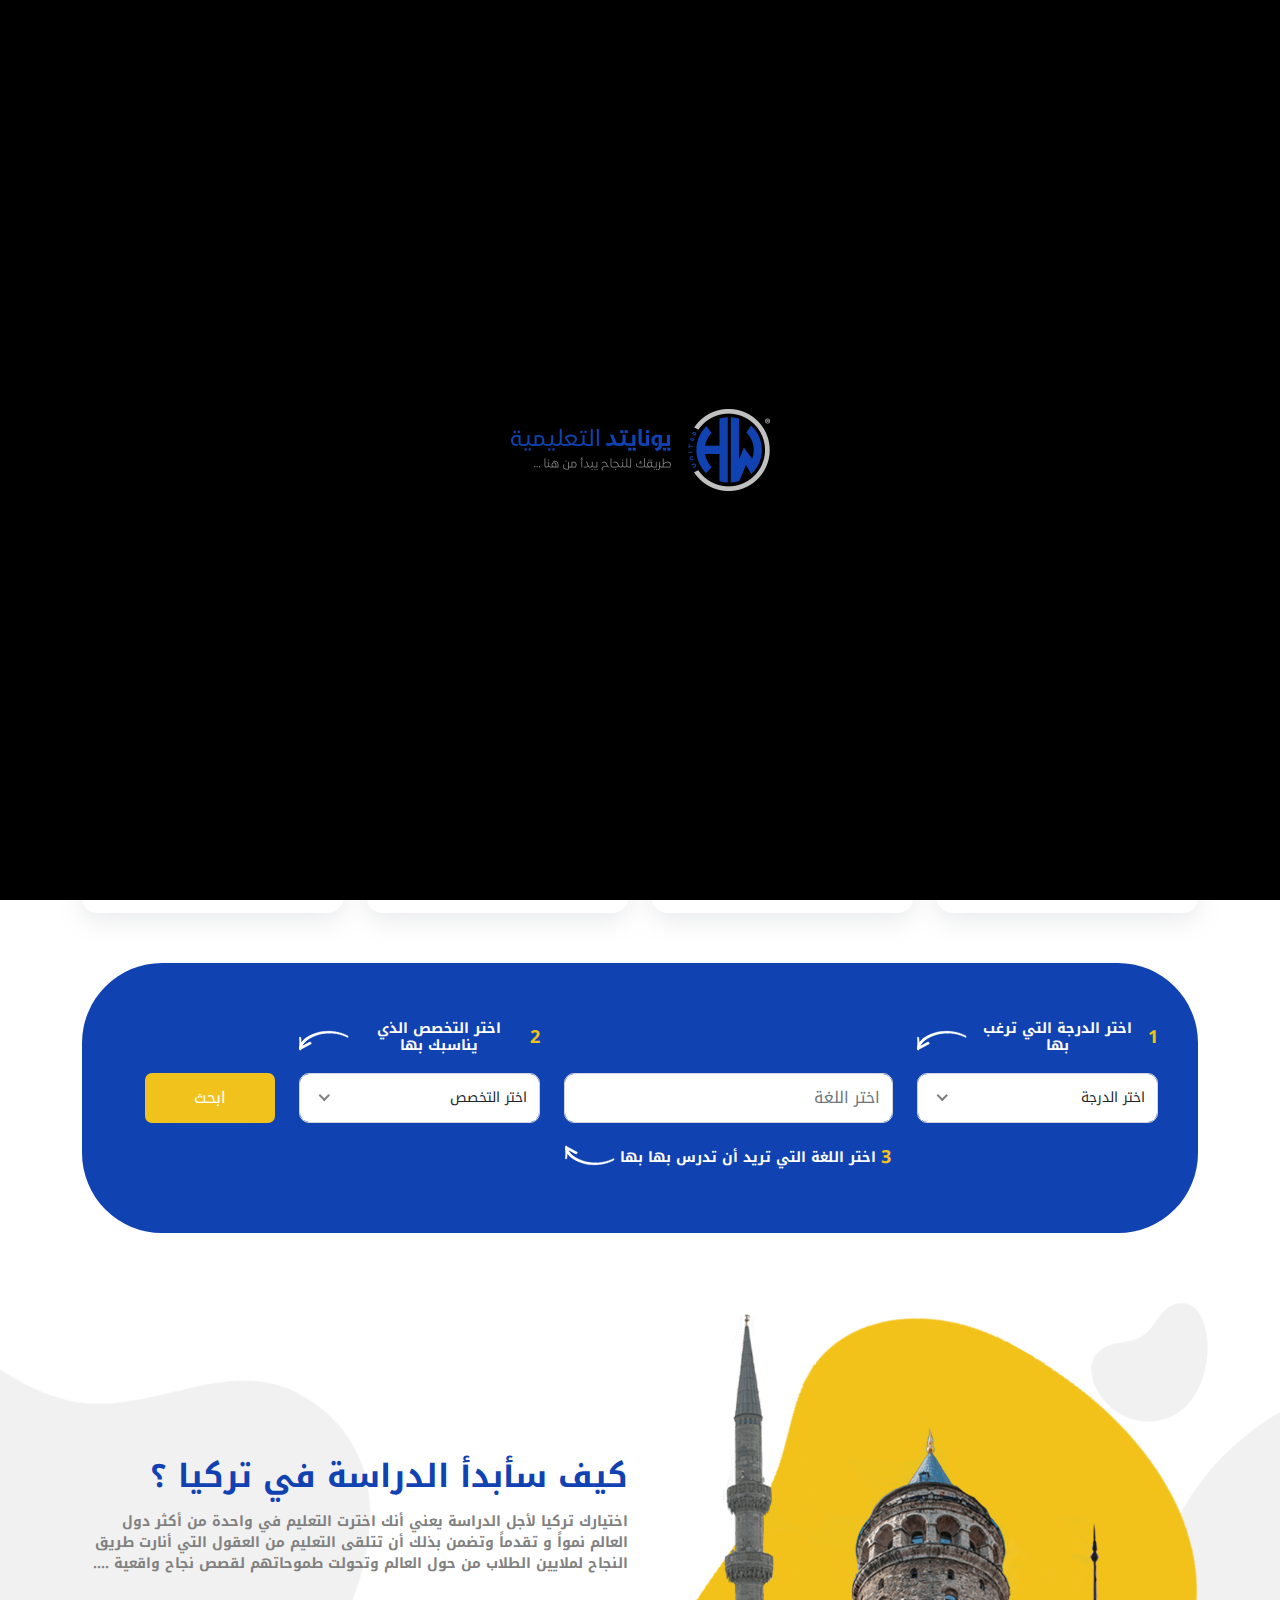
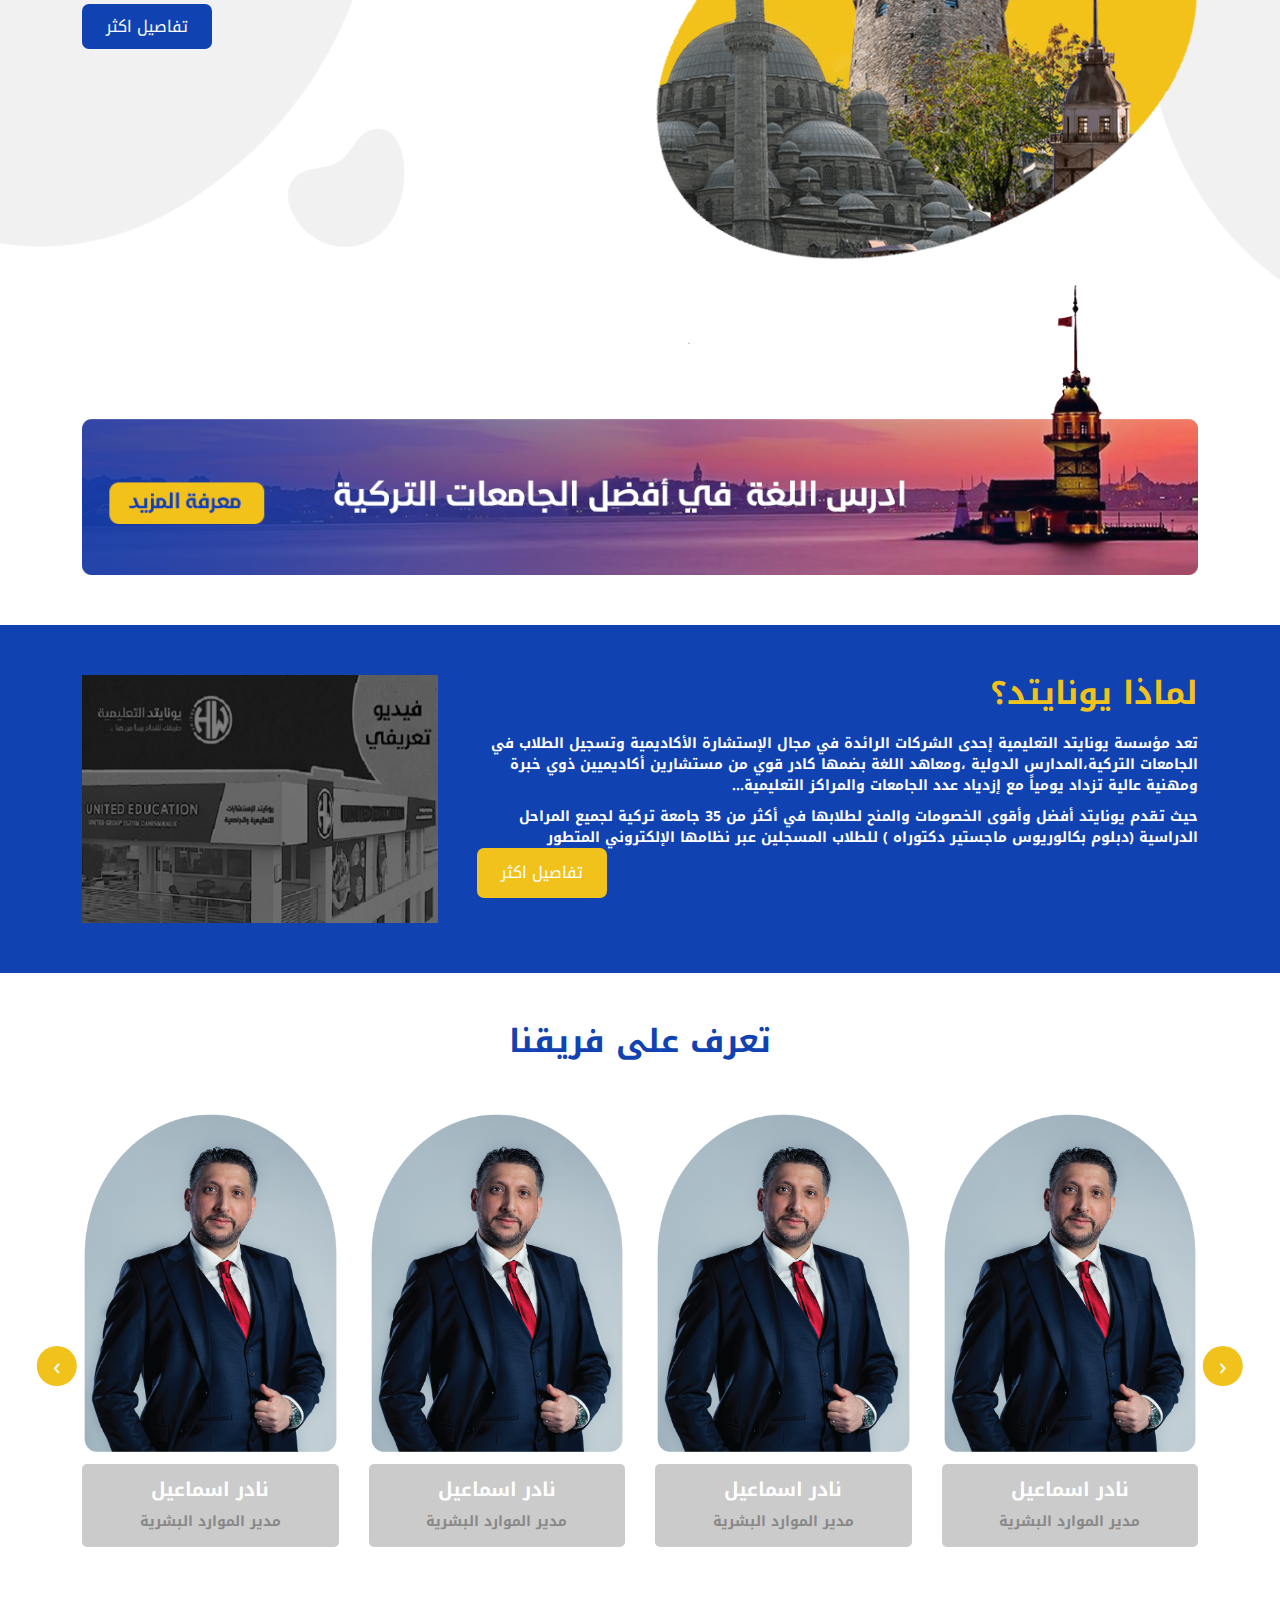
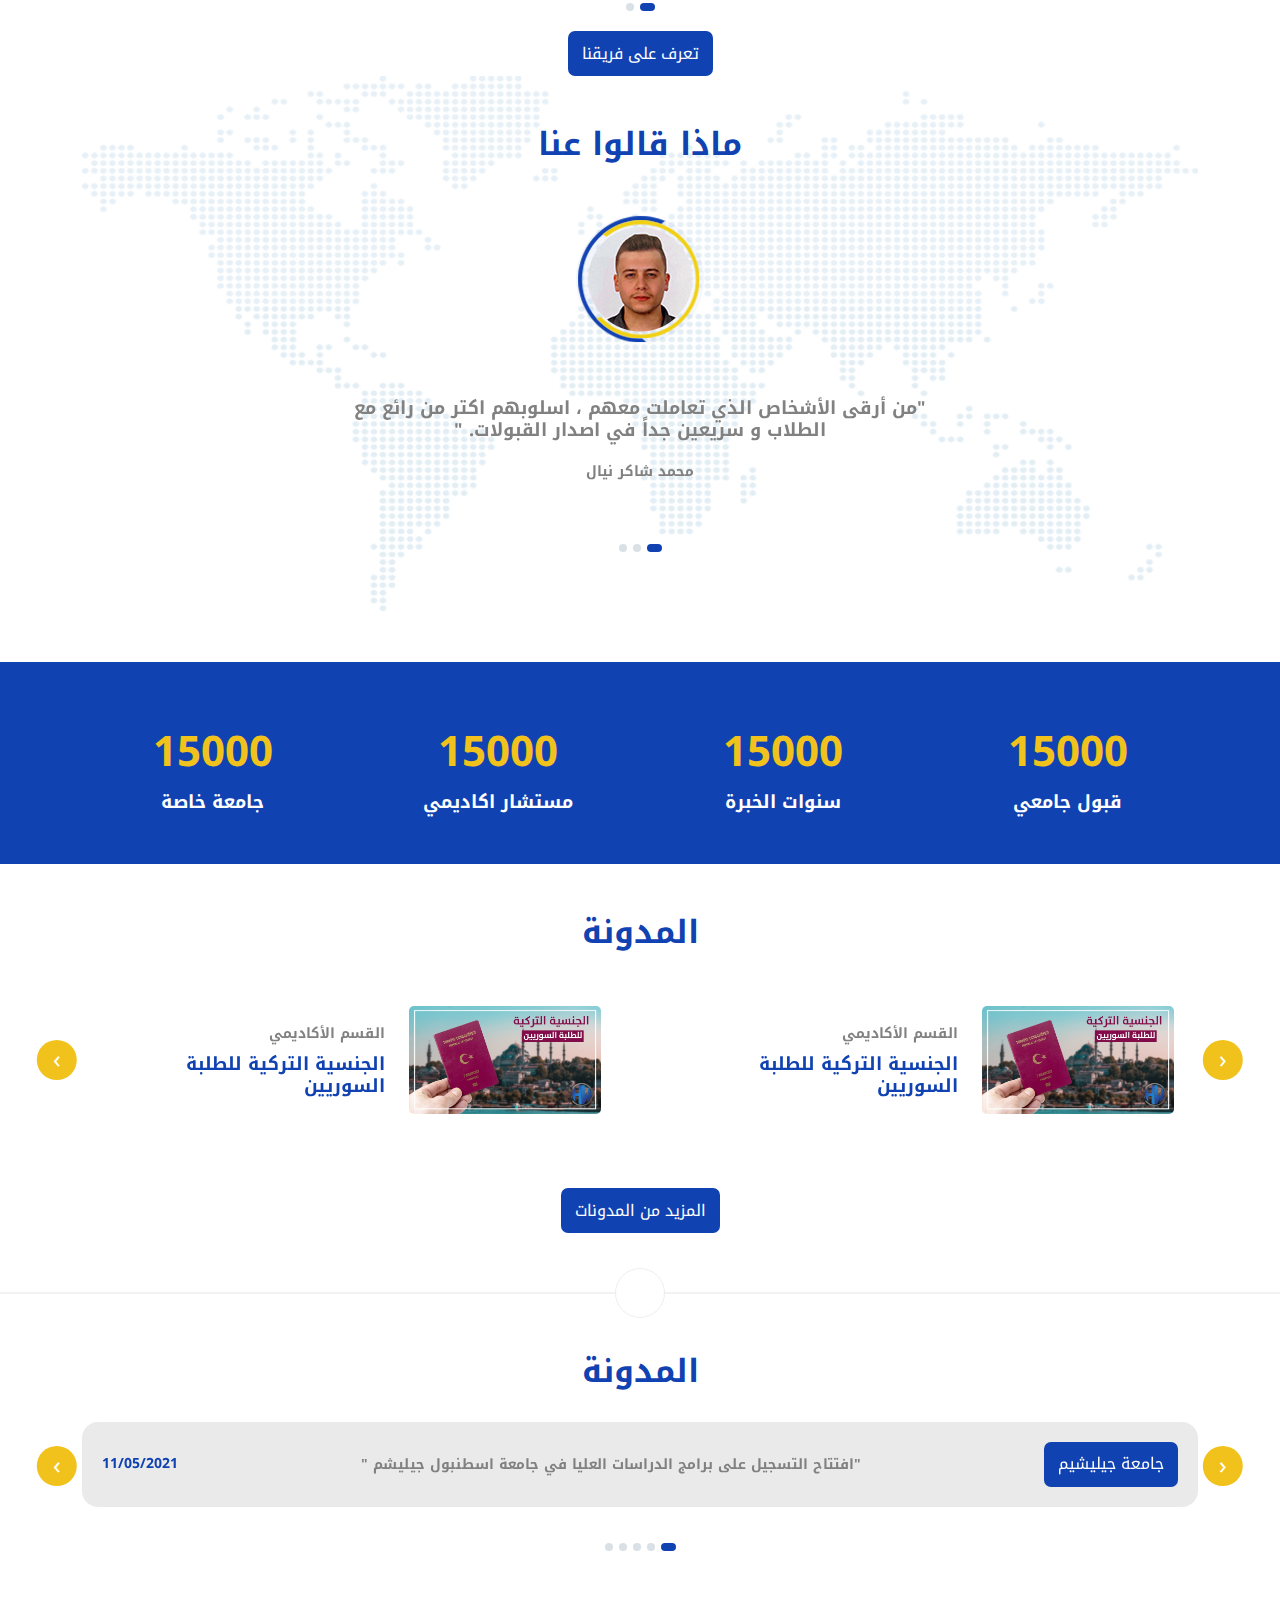
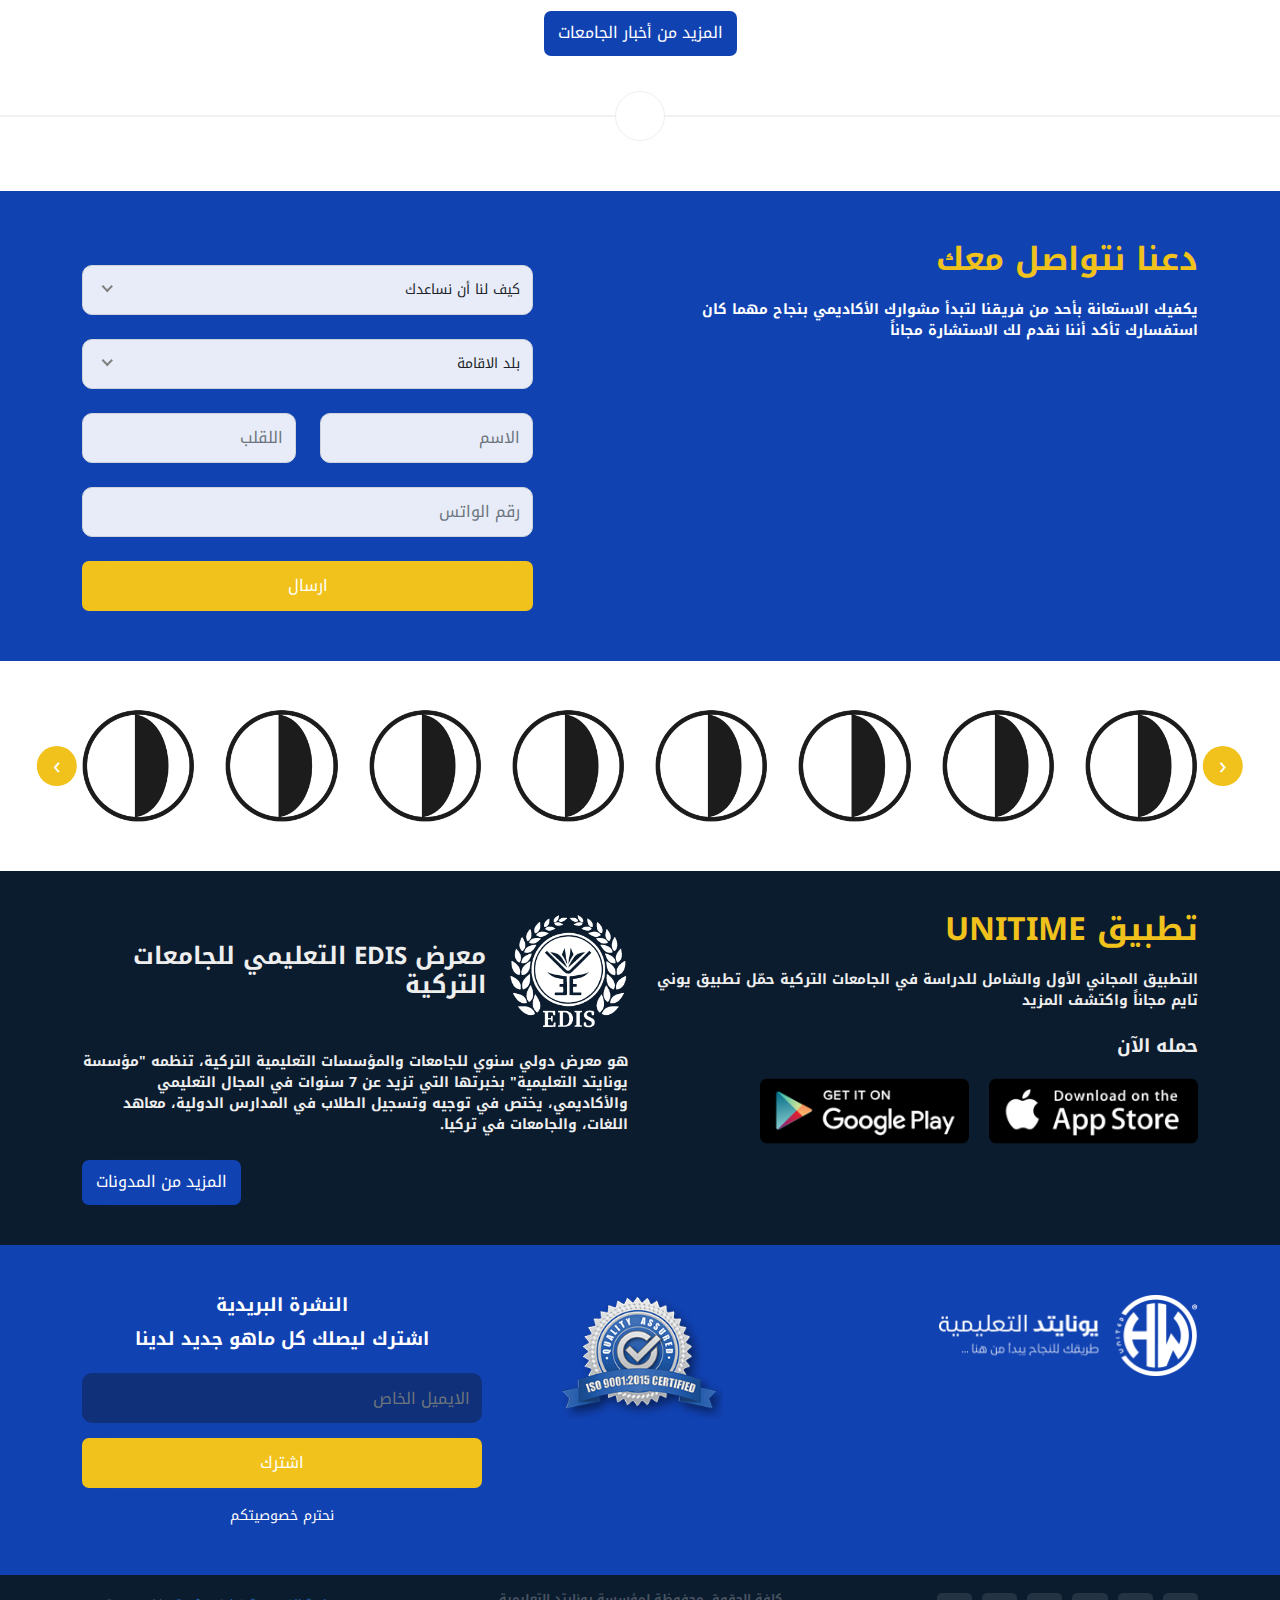
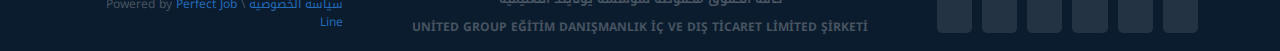
==== commit 92f6a688: "Update index.html" ====
--- a/index.html
+++ b/index.html
@@ -36,23 +36,19 @@
   <div class="offcanvas offcanvas-end" tabindex="-1" id="offcanvasExample" aria-labelledby="offcanvasExampleLabel">
 
     <div class="offcanvas-header">
-      <h5 class="offcanvas-title" id="offcanvasExampleLabel"> <img loading="lazy" src="./img/logo.svg" alt=""
-          width="100px" loading="lazy"></h5>
+      <h5 class="offcanvas-title" id="offcanvasExampleLabel"> <img loading="lazy" src="./img/logo.png" alt=""
+          width="170px" loading="lazy"></h5>
       <button type="button" class="btn-close text-reset" data-bs-dismiss="offcanvas" aria-label="Close"></button>
     </div>
     <div class="offcanvas-body">
       <div class=" offcanvas_body_direction">
-        <li><a href="./Training-bags.html">الحقائب التدريبية</a></li>
-        <li><a href="./vision.html">المحتوي المرئي</a></li>
-        <li><a href="./game-traning.html">الألعاب التدريبية</a></li>
-        <li><a href="./game.html">الألعاب الإلكترونية</a></li>
-        <li><a href="./story.html"> القصص السيبرانية </a></li>
-        <li><a href="./agenda.html">الأجندة</a></li>
-
-        <li><a href="./media-center.html"> المركز الاعلامي</a></li>
-
-
-
+        <li><a href="#"></a></li>
+        <li><a href="#"></a></li>
+        <li><a href="#"></a></li>
+        <li><a href="#"></a></li>
+        <li><a href="#"></a></li>
+        <li><a href="#"></a></li>
+        <li><a href="#"></a></li>
       </div>
     </div>
 
@@ -65,12 +61,12 @@
     <div class="container ">
       <div class="row">
 
-        <div class="col-md-6  nobottommargin">
+        <div class="col-md-6  ">
 
           <!-- Top Links
               ============================================= -->
           <div class="top-links">
-            <ul class="ul_nav">
+            <ul class="ul_nav desktop">
               <li class="embty">
                 <a href="#">احجز مقعدك</a>
               </li>
@@ -83,7 +79,7 @@
           </div><!-- .top-links end -->
 
         </div>
-        <div class="col-md-6 nobottommargin ">
+        <div class="col-md-6  ">
           <div class="left_nav_top">
 
             <div class="top-links">
@@ -141,6 +137,7 @@
   <div class="container ">
     <nav>
       <div class="nav_bar">
+        
         <a href="index.html">
           <img src="./img/logo.png" alt="" class="logo">
         </a>
@@ -189,6 +186,11 @@
             </div>
           </ul>
         </div>
+        <!--  -->
+        <div class="y" type="button" data-bs-toggle="offcanvas" data-bs-target="#offcanvasExample" aria-controls="offcanvasExample">
+          <i class="fa-solid fa-bars"></i>
+        </div>
+        <!--  -->
       </div>
     </nav>
   </div>
@@ -225,9 +227,9 @@
     <div class="content-wrap">
       <div class="container ">
 
-        <div class="row grid-container" data-layout="masonry"
-          style="overflow: visible; position: relative; height: 254px;">
-          <div class="col-lg-3   mb-4">
+        <div class="row "  
+ >
+          <div class="col-lg-3 ">
             <div class="flip-card text-center">
               <div class="flip-card-front  unitedcolor1">
                 <div class="flip-card-inner">
@@ -248,7 +250,7 @@
             </div>
           </div>
 
-          <div class="col-lg-3  mb-4">
+          <div class="col-lg-3  ">
             <div class="flip-card text-center top-to-bottom">
               <div class="flip-card-front   unitedcolor1">
                 <div class="flip-card-inner">
@@ -273,7 +275,7 @@
 
 
 
-          <div class="col-lg-3  mb-4">
+          <div class="col-lg-3   ">
             <div class="flip-card text-center ">
               <div class="flip-card-front   unitedcolor1">
                 <div class="flip-card-inner">
@@ -297,7 +299,7 @@
             </div>
           </div>
 
-          <div class="col-lg-3  mb-4">
+          <div class="col-lg-3   ">
             <div class="flip-card text-center top-to-bottom">
               <div class="flip-card-front  unitedcolor1">
                 <div class="flip-card-inner">
@@ -1195,4 +1197,4 @@
   <script src="./main.js"></script>
 </body>
 
-</html>+</html>
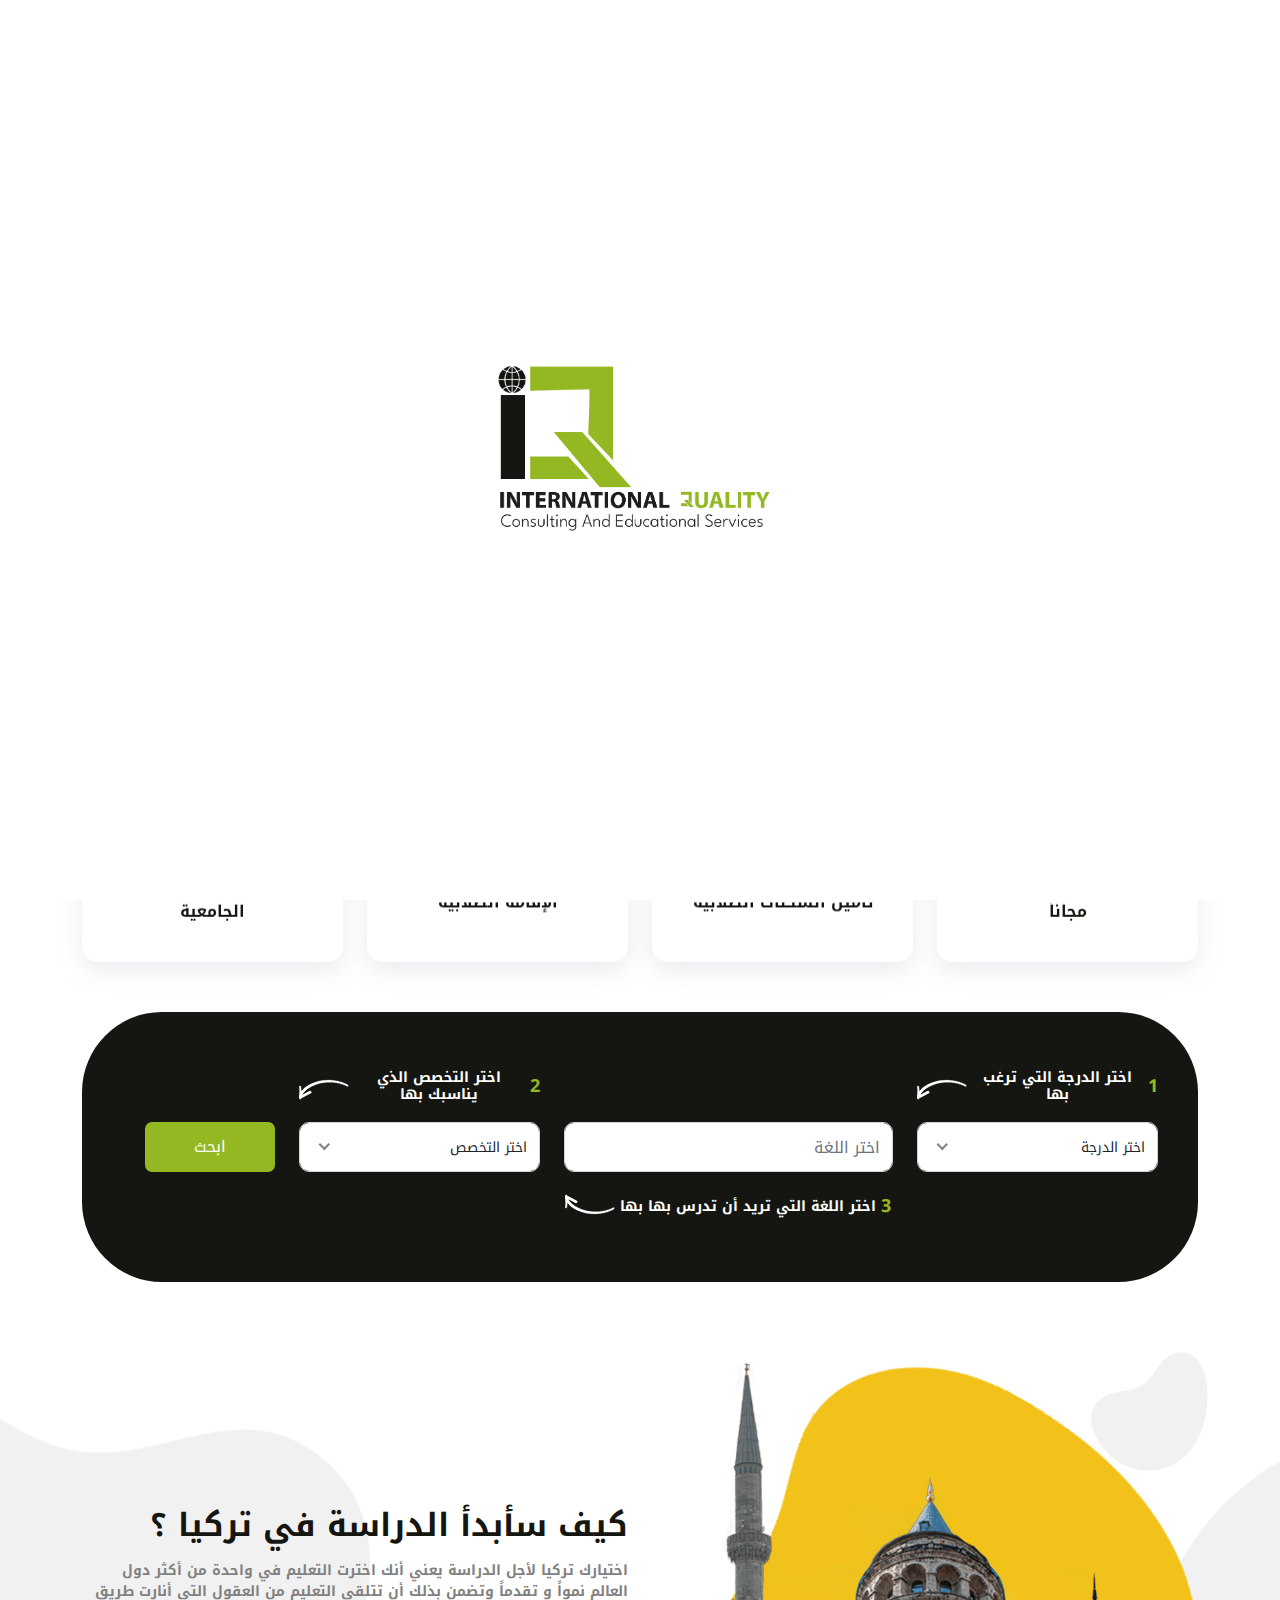
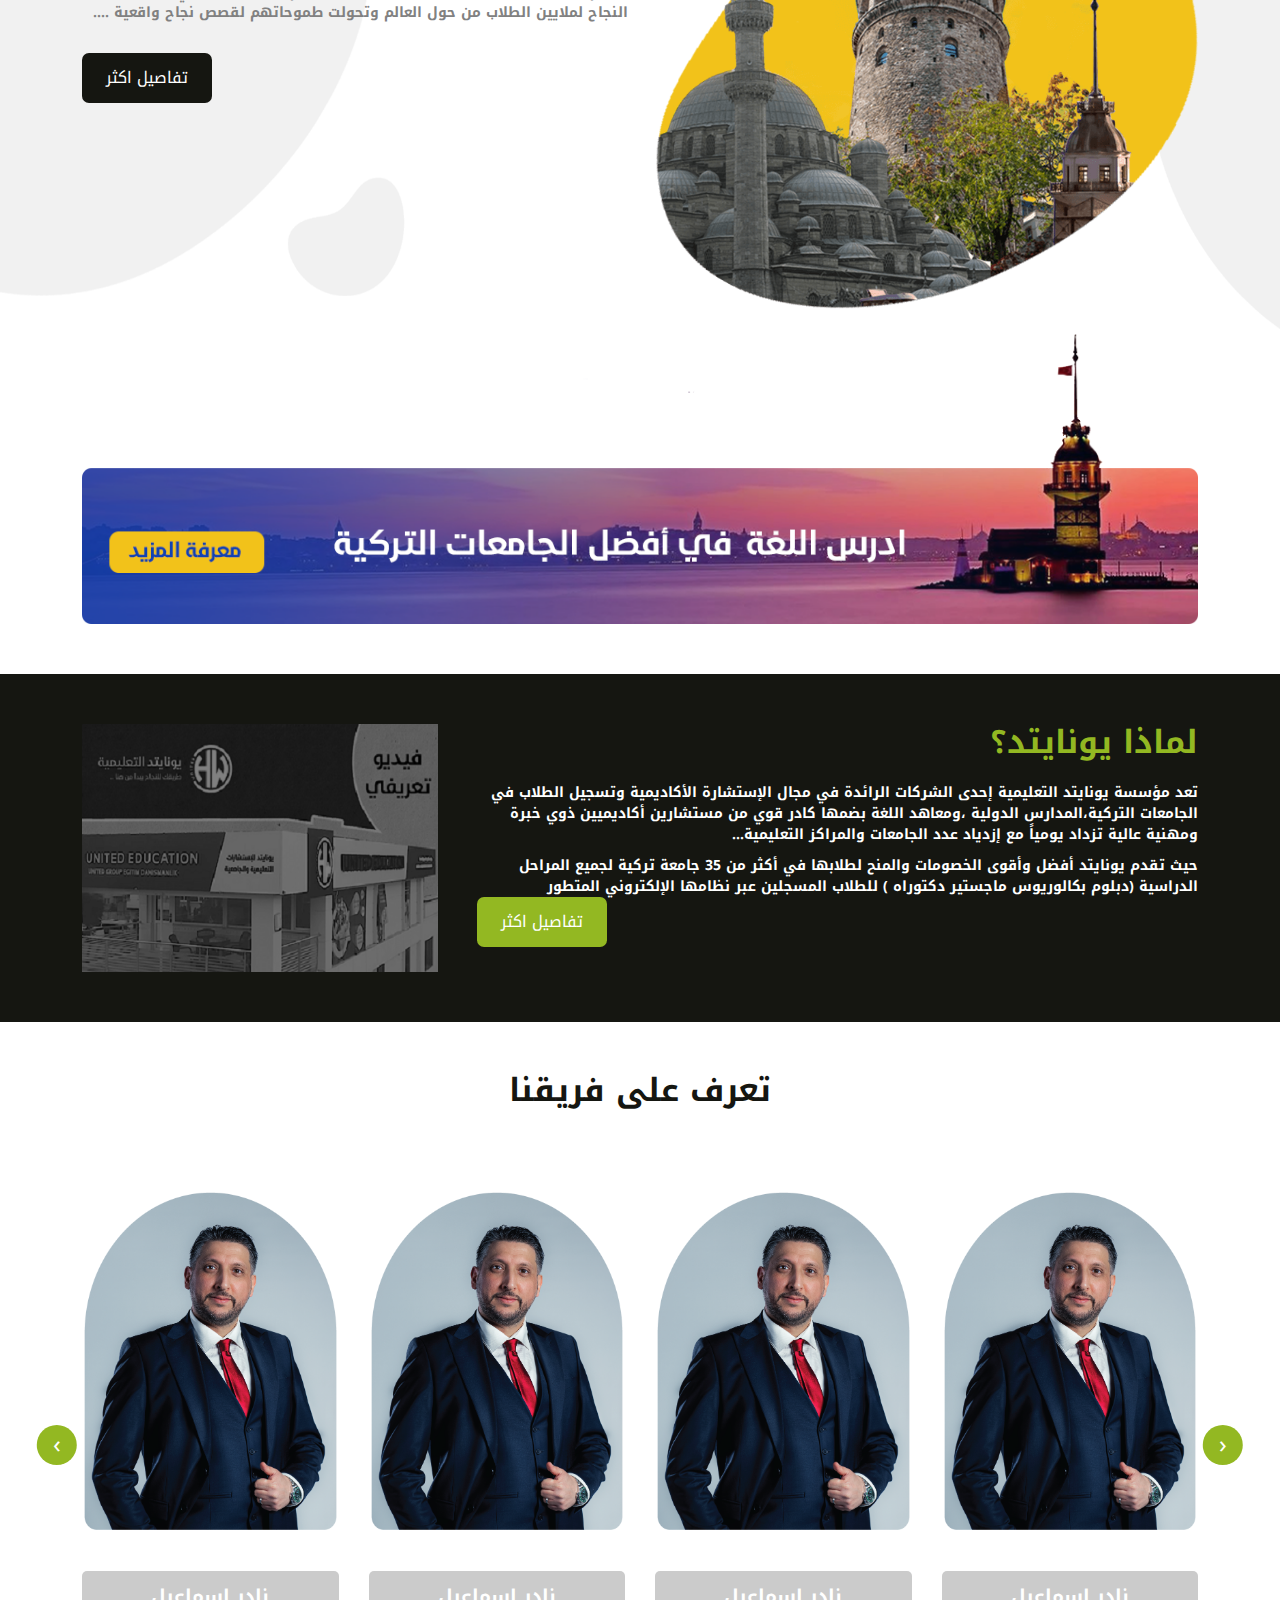
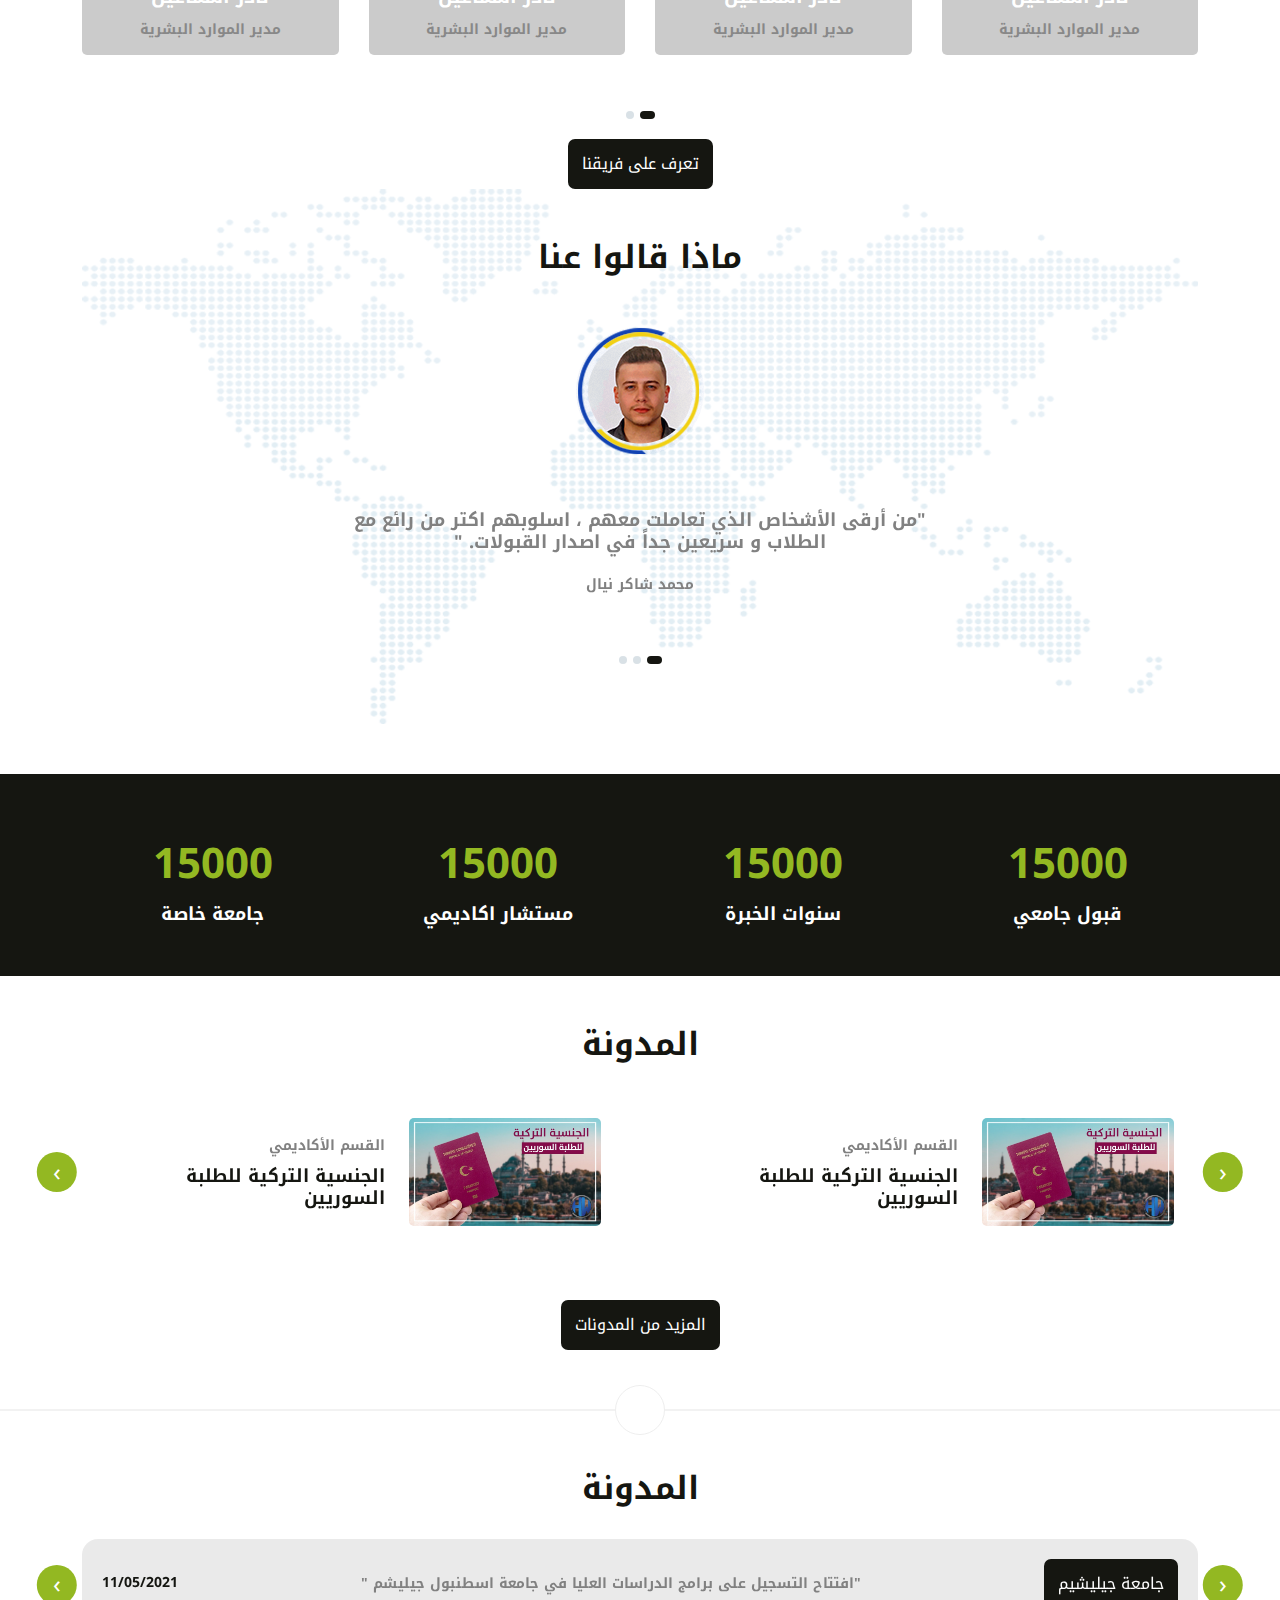
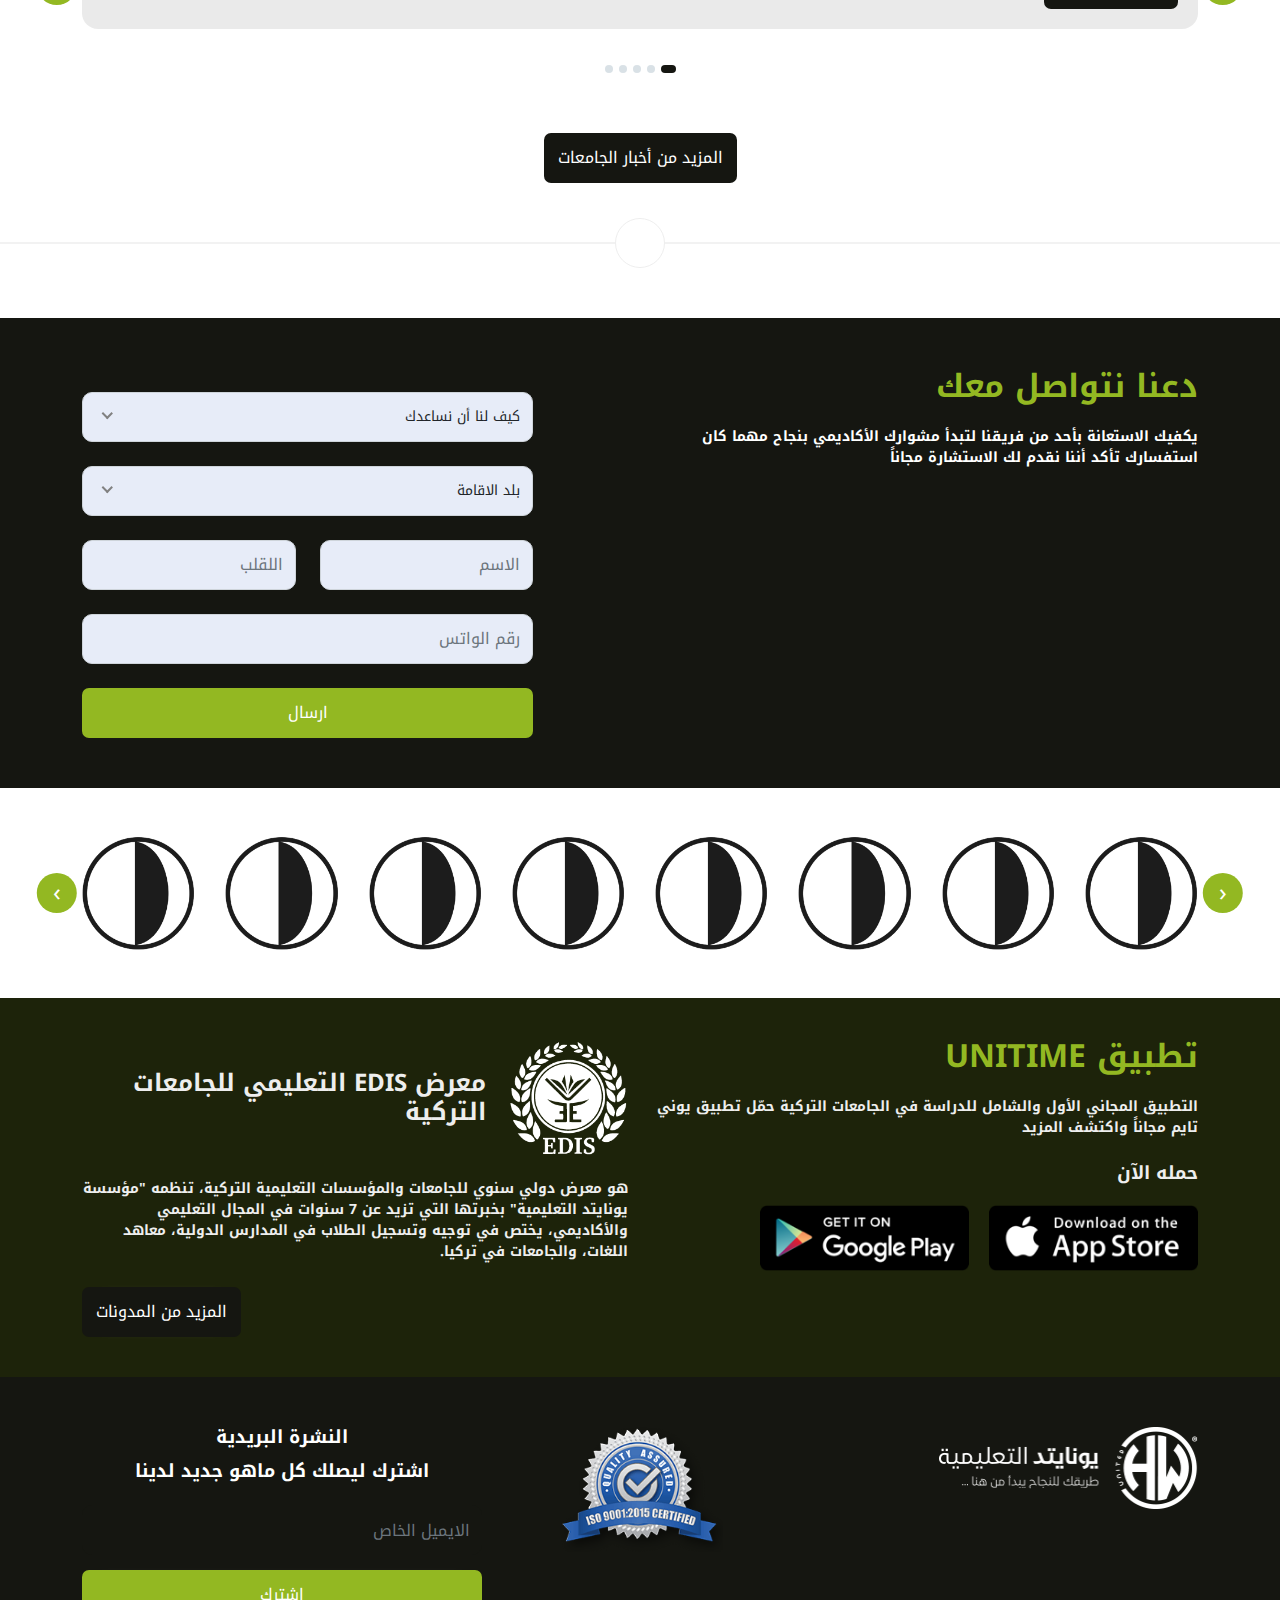
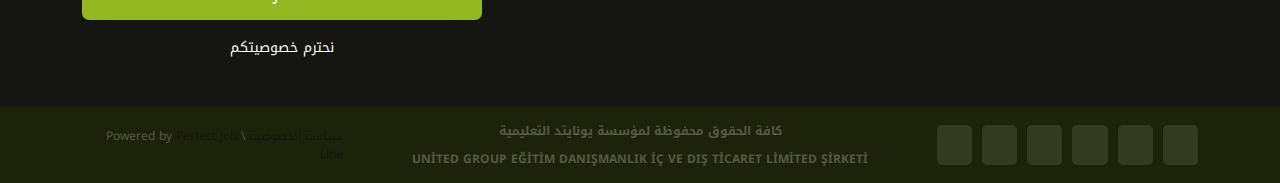
==== commit 6765cdd6: "z" ====
--- a/index.html
+++ b/index.html
@@ -178,9 +178,9 @@
             </li>
             <li> خدماتنا </li>
             <li> الاستديو </li>
-            <li> المدونة </li>
-            <li> من نحن </li>
-            <li> اتصل بنا </li>
+            <li> <a href="./blog.html"> المدونة </a></li>
+            <li> <a href="./about.html"> من نحن  </a></li>
+            <li> <a href="./contact.html">اتصل بنا</a> </li>
             <div class="search-navbar ">
               <i class="fa-solid fa-magnifying-glass fa-lg"></i>
             </div>
@@ -1101,93 +1101,7 @@
   </footer>  
 
 
-  <!-- <footer class="footer_top">
-    <div class="container">
-      <div class="row">
-        <div class="col-md-4">
-          <div class="logo-footer wow animate__fadeInLeft animate__animated">
-            <img src="./img/logo.svg" alt="logo">
-            <p class="wow animate__fadeInUp  animate__animated"> تعد الاعاب التدريبيه اداه فعاله فى تعليم الاطفال
-              واليافعين اساسيات الامن الرقم ومبدائ البرمجه ولغاتها و تستمد هذه الالعاب فاعليتها من كونها تضمن تحقيق اقصى
-              انتباه وتركيز للطالب نظرا لاعتمادها على عنصر التشويق والتريه ف فالطالب يحصل على المعلومه من خلال اطار
-              ترفيهى
-              وهوا ما يحول دون الشعور بالملل خلال التدريب </p>
-            <div class="gap-flex ">
-              <a href="#" class="wow animate__fadeInUp  animate__animated"><i class="fa-brands fa-instagram"></i></a>
-              <a href="#" class="wow animate__fadeInUp  animate__animated"><i class="fa-brands fa-x-twitter"></i></a>
-              <a href="#" class="wow animate__fadeInUp  animate__animated"><i class="fa-brands fa-tiktok"></i></a>
-              <a href="#" class="wow animate__fadeInUp  animate__animated"><i class="fa-brands fa-snapchat"></i></a>
-            </div>
-          </div>
-        </div>
-
-
-        <div class="col-md-2">
-          <div class="ul-footer wow animate__fadeInLeft animate__animated">
-            <h4>تعرف علينا</h4>
-            <ul>
-              <li><a href="./Training-bags.html">الحقائب التدريبية</a></li>
-              <li><a href="./vision.html">المحتوي المرئي</a></li>
-              <li><a href="./game-traning.html">الألعاب التدريبية</a></li>
-              <li><a href="./game.html">الألعاب الإلكترونية</a></li>
-              <li><a href="./story.html"> القصص السيبرانية </a></li>
-
-
-            </ul>
-          </div>
-        </div>
-        <div class="col-md-2">
-          <div class="ul-footer wow animate__fadeInLeft animate__animated">
-            <h4>المزيد</h4>
-            <ul>
-              <li><a href="./agenda.html">الأجندة</a></li>
-
-              <li><a href="./media-center.html"> المركز الاعلامي</a></li>
-            </ul>
-          </div>
-        </div>
-        <div class="col-md-3">
-          <div class="ul-footer wow animate__fadeInLeft animate__animated">
-            <h4>معلومات الاتصال</h4>
-            <div class="flex-gap-contect-foot">
-              <a href="" target="_blank" class="contact-foot align-items-start">
-                <i class="fa-solid fa-location-dot  pt-2"></i>
-                <p class="wow animate__fadeInUp  animate__animated">الرياض، المملكة العربية السعودية، <br>
-                  حي الملقا، طريق الملك فهد</p>
-              </a>
-
-              <a href="email@email.Com" target="_blank" class="contact-foot">
-                <i class="fa-solid fa-envelope"></i>
-                <p class="wow animate__fadeInUp  animate__animated">email@email.Com</p>
-              </a>
-
-              <a href="tel:+0000000" target="_blank" class="contact-foot">
-                <i class="fa-solid fa-phone"></i>
-                <p class="wow animate__fadeInUp  animate__animated">+00000000</p>
-              </a>
-            </div>
-          </div>
-
-        </div>
- 
-
-  </div>
-
-
-  <div class="foot-cp wow animate__fadeInLeft animate__animated">
-    <p class="wow animate__fadeInUp  animate__animated"> جميع الحقوق محفوظه لدى <span> cypereco </span> - 2024 </p>
-    <a href="#"> <img loading="lazy" src="./img/logo.svg" alt="logo" class="cp-img"></a>
-  </div>
-
-  </div>
-
-
-  </footer>  
-
-<!--  -->
-
-
-
+   
   <script src="./bootstrap/jquery.min.js"></script>
   <script src="./bootstrap/lity.min.js"></script>
   <script src="./bootstrap/bootstrap.min.js"></script>
--- a/style.css
+++ b/style.css
@@ -1,8 +1,8 @@
 :root {
   --fff: #fff;
-  --h2: #1142b2;
+  --h2:  #151611;
   --transition: 400ms all ease;
-  --yello: #F1C21C;
+  --yello: #93b822;
   --p: #818181;
 }
 
@@ -93,14 +93,18 @@
   transition-delay: 1s;
   z-index: 999;
 }
-
+.load_logo img {
+  width: auto;
+  height: auto;
+  max-width: 300px;
+}
 .ctn-preloader .animation-preloader {
   position: absolute;
   z-index: 100;
 }
 
 .ctn-preloader .loader-section {
-  background: #000 !important;
+  background: #fff !important;
   height: 100%;
   position: fixed;
   top: 0;
@@ -592,7 +596,7 @@
   border-radius: 7px;
   box-shadow: 0px 0px 20px -20px;
   cursor: pointer;
-  background-color: #F1C21C;
+  background-color: var(--yello);
   transition: all 0.2s ease-in-out 0ms;
   user-select: none;
   display: flex;
@@ -635,7 +639,7 @@
   width: fit-content;
   overflow: hidden;
   min-width: 130px;
-  height: 45px !important;
+  height: 50px !important;
   position: relative;
   padding: 8px 14px;
   border-radius: 7px;
@@ -826,14 +830,14 @@
 }
 
 .unitedcolor {
-  background-color: #1142b2;
+  background-color: var(--h2);
   color: #fff;
 }
 
 .unitedcolor1 {
   background-color: #FFF;
   box-shadow: rgba(149, 157, 165, 0.2) 0px 8px 24px;
-  color: #1142b2;
+  color: var(--h2);  
 }
 
 .card-title {
@@ -849,8 +853,8 @@
   width: auto;
   height: auto;
   max-width: 100px;
-}
-
+  filter: grayscale(1);
+}
 
 
 .left_nav_top {
@@ -858,22 +862,55 @@
   align-items: center;
   justify-content: flex-end;
 }
-
-
-
-
-
-
-
-
-
-
-
-
-
-
-
-
+.map_p iframe {
+  border-radius: 1pc;
+}
+
+
+  .about_4_page {
+background-color: #F0F0f0 !important;
+}
+
+
+.page {
+  padding-top: 50px;
+}
+
+.about_4_page.about_4 .nice-select.form-control ,.about_4_page.about_4 .form-control {
+  background: #E0E0E0 !important;
+}
+
+.about3.about_4_page p {
+  color: var(--p) !important;
+}
+.about_4_page .h5 {
+  color: var(--h2) ;
+  font-size: 18px;
+  padding-bottom: 20px;
+}
+
+.about_4_page .ul {
+  display: flex;
+  flex-direction: column;
+  gap: 20px;
+}
+.about_4_page .ul li    {
+  font-size: 18px;
+  color: var(--h2) !important;
+  font-weight: bold;
+}
+.about_4_page .ul li a  {
+  font-size: 14px;
+  color: var(--p) !important;
+  font-weight: bold;
+}
+li::marker {
+  margin-left: 10px !important;
+}
+.about_4_page .ul li   p {
+  margin-left: 10px !important;
+  color: var(--p);
+}
 .hamburger {
   position: relative;
   width: 40px;
@@ -887,7 +924,7 @@
 .hamburger span {
   width: 100%;
   height: 2px;
-  background: #08509e;
+  background: var(--h2);
   display: block;
   position: absolute;
   right: 0;
@@ -947,7 +984,7 @@
 }
 
 .bottombar {
-  background-color: #08509e
+  background-color:  var(--h2)
 }
 
 .main_nav>ul {
@@ -1198,7 +1235,7 @@
 
   .submenu>li a:hover {
     background: transparent;
-    color: #08509e
+    color: var(--h2)
   }
 
   .slideInUp {
@@ -1308,12 +1345,12 @@
 }
 
 .about3 {
-  background-color: #1142b2;
+  background-color: var(--h2);
   padding: 50px 0;
   margin: 50px 0;
 }
 .about3 h2 {
-  color: #F1C21C;
+  color: var(--yello);
   padding-bottom: 10px;
 }
 
@@ -1358,15 +1395,20 @@
   text-align: center;
   color: #888;
 }
-
+.team-image   {
+   height: 400px;
+   display: flex;
+   align-items: center;
+   justify-content: center;
+}
 
 .team-image img {
   width: 100%;
-  max-height: 400px;
+  max-height: 100%;
   height: auto;
 }
 .owl-theme .owl-dots .owl-dot.active span, .owl-theme .owl-dots .owl-dot:hover span {
-  background: #1142b2 !important;
+  background: var(--h2) !important;
 transition: var(--transition);
 width: 15px !important;
 }
@@ -1409,7 +1451,7 @@
 button.owl-prev , button.owl-next {
   width: 40px;
   height: 40px;
-  background: #f1c21c !important;
+  background: var(--yello) !important;
   display: flex !important;
   align-items: center;
   justify-content: center;
@@ -1878,12 +1920,12 @@
 }
 
 .footer {
-  background: #0B1C2E;
+  background: #1d230a;
   padding-top: 40px;
   padding-bottom: 40px;
 }
 .footer .row2 h2 {
-  color: #F1C21C;
+  color: var(--yello);
   font-size: 36px;
 }
 .footer .row2 p {
@@ -1952,7 +1994,7 @@
   margin-top: 15px !important;
 }
 .about_5 input {
-  background: #103179;
+  background: var(--h2);
   color: #fff !important;
   border: none !important;
 }
@@ -1964,11 +2006,11 @@
   margin-right: auto;
 }
 .about_5 input:focus {
-  background: #103179;
+  background:  var(--h2);
 }
  
 .copy_right_main {
-  background: #0B1C2E;
+  background: #1d230a;
   padding: 15px 0;
 }
 .p_2 {
@@ -1984,7 +2026,7 @@
   color: rgba(255,255,255,.25) !important;
 }
 .copy_right_text a {
-  color:  #236ab8 !important;
+  color:   var(--h2) !important;
 }
 .copy_right_center {
   text-align: center;
@@ -2007,7 +2049,7 @@
 .icon_footer {
   width: 40px;
   height: 40px;
-  color: #f1c21c;
+  color: var(--yello);
   font-size: 14px;
   display: flex;
   justify-content: center;
@@ -2021,3 +2063,273 @@
   background: var(--h2);
   transform: scale(1.1);
 }
+
+
+.y {
+  display: none;
+}
+
+
+.freanchies {
+  padding: 50px 0;
+}
+.freanchies h3 {
+  text-align: center;
+  font-size: 22px;
+  color: var(--h2);
+  padding-bottom: 10px;
+}
+.freanchies h4 {
+  text-align: center;
+  font-size: 16px;
+  color: #818181;
+  font-weight: 600 !important;
+}
+.freanchies p a {
+  text-align: center;
+  font-size: 14px;
+  color: #818181 !important;
+}
+.freanchies h6 a {
+  text-align: center;
+  font-size: 14px;
+  color: #818181 !important;
+}
+.freanchies p a {
+  font-weight: 600;
+}
+.freanchies h6 a {
+  font-weight: 400;
+}
+
+
+.freanchies .div {
+   display: flex;
+   flex-direction: column;
+   gap: 10px;
+   align-items: center;
+   justify-content: center;
+}
+
+
+.team2 .team-item {
+  padding-top: 24px;
+}
+
+
+.type_writer {
+  padding: 20px 0;
+  background-color: #F0F0f0 !important;
+  min-height: 100px;
+  display: flex;
+  align-items: center;
+  margin-top: 50px !important;
+  justify-content: center;
+}
+
+.type_writer a {
+  text-align: center;
+  font-size: 30px;
+  display: flex;
+  align-items: center;
+  justify-content: center;
+  font-weight: bold;
+  color: var(--h2) !important;
+}
+
+ 
+.her0_about h2 {
+  font-size: 32px;
+  color: var(--yello);
+  padding-bottom: 25px;
+}
+.her0_about p  {
+  font-size: 14px;
+  color: var(--p) !important;
+  padding-bottom: 25px;
+}
+
+.her0_about2 {
+
+position: relative;
+  margin: 50px 0 !important; 
+  padding: 50px 0    ; 
+  z-index:  1;
+}
+.half_left {
+  position: absolute;
+  top: 0;
+  left: 0;
+  width: 47%;
+  z-index: -1;
+  height: 100%;
+  background: var(--yello);
+}
+
+.her0_about2 img {
+  box-shadow: #4d4d4d4d 0px 7px 29px 0px;
+  filter: brightness(0.5);
+}
+ 
+
+
+.search_form .search {
+  display: flex;
+  align-items: center;
+  justify-content: space-between;
+  text-align: center;
+}
+
+.search_form .search__input {
+  font-size: 14px;
+  background-color: #F7F7F7;
+  border: none;
+  color: #A7A7A7;
+  padding: 0.7rem 1rem;
+  border-radius: 30px;
+  width: 100%;
+  transition: all ease-in-out .5s;
+}
+
+.search_form .search__input:hover,.search_form  .search__input:focus {
+  box-shadow: 0 0 1em #00000013;
+}
+
+.search_form .search__input:focus {
+  outline: none;
+  background-color: #f0eeee;
+}
+
+.search_form .search__input::-webkit-input-placeholder {
+  font-weight: 100;
+  color: #A7A7A7;
+}
+
+.search_form .search__input:focus + .search__button {
+  background-color: #f0eeee;
+}
+
+.search_form .search__button {
+  border: none;
+}
+
+.search_form .search__button:hover {
+  cursor: pointer;
+}
+
+.search_form .search__icon {
+  font-size: 14px;
+  color: #A7A7A7;
+}
+
+.search_form {
+  position: relative;
+  margin-bottom: 20px !important;
+}
+.border_bottom {
+  border-bottom: 1px solid #cccccc63;
+  padding-bottom: 20px !important;
+}
+.search_form .search__button {
+  border: none;
+  position: absolute;
+  top: 50%;
+  left: 17px;
+  transform: translateY(-50%);
+}
+.TITLE_1 h4 {
+  font-size: 14px;
+  color: var(--h2);
+  padding-bottom: 15px;
+}
+.TITLE_1 ul {
+  display: flex;
+  gap: 10px;
+  font-size: 14px;
+  color: var(--p);
+  flex-direction: column;
+  list-style: none;
+}
+
+
+
+
+
+
+@media (max-width: 999px) {
+  .desktop {
+    display: none !important;
+  }
+  .y {
+    display: block !important;
+  }
+}
+
+
+
+@media (max-width: 768px) {
+  .hero {
+    background-size: 100% 60%;
+}
+.mtop1 {
+  margin-top:  00px !important;
+}
+.row {
+ gap: 24px;
+}
+h1 {
+  font-size: 32px !important;
+}
+h2 {
+  font-size: 32px !important;
+}
+.left_about .h2 {
+  margin-top:  0px !important;
+}.news .owl-nav {
+  display: none !important;
+}
+.news_card {
+  display: flex;
+  flex-direction: column;
+  align-items: center;
+  justify-content: center;
+  gap: 20px;
+}
+.about3.about_4 .row {
+  gap: 0;
+}
+.img_logos {
+  height: auto;
+}
+.about_5_form {
+  max-width: 100%;
+  margin-right: unset;
+}
+.gap-flex {
+  justify-content: center;
+}
+.copy_right_text {
+  margin: auto;
+  display: flex;
+  align-items: center;
+  justify-content: center;
+}
+div#top-bar .row {
+  gap: 0;
+}
+
+
+
+
+
+
+
+
+}
+
+
+
+
+
+
+
